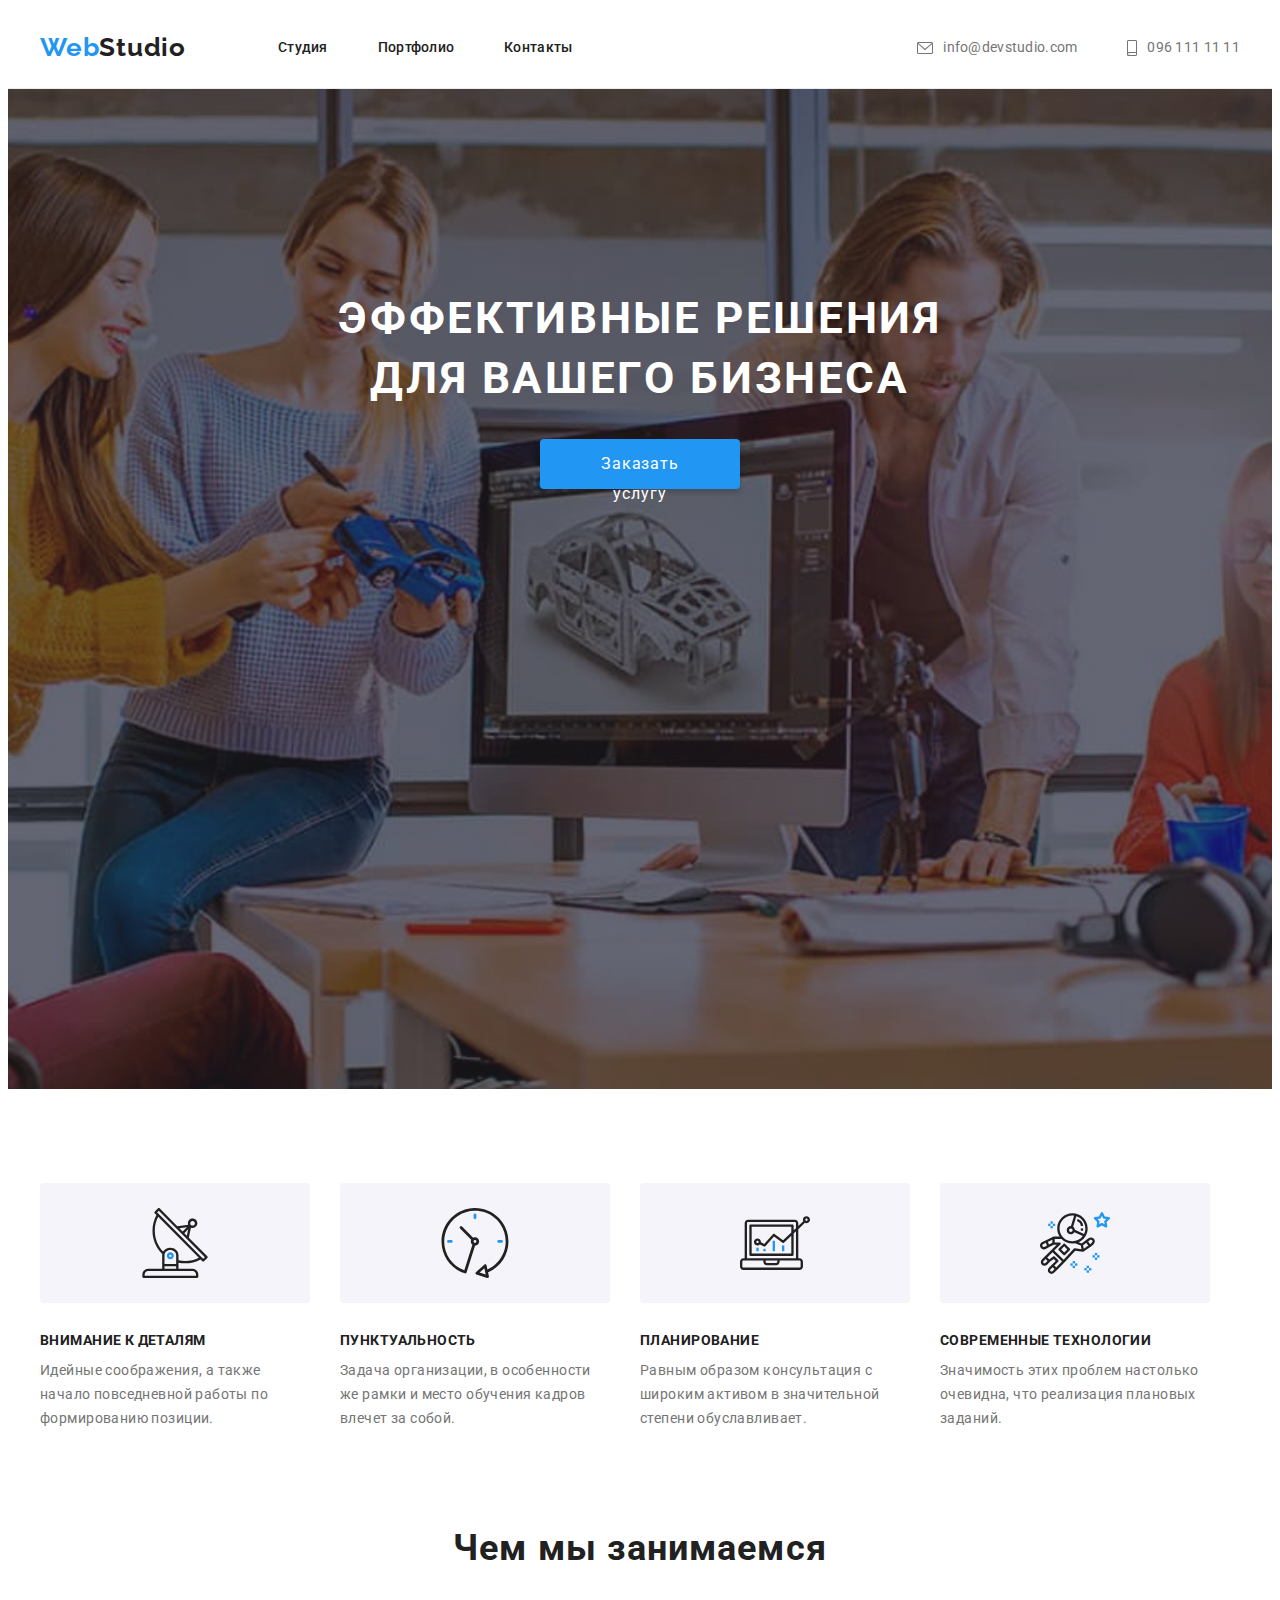
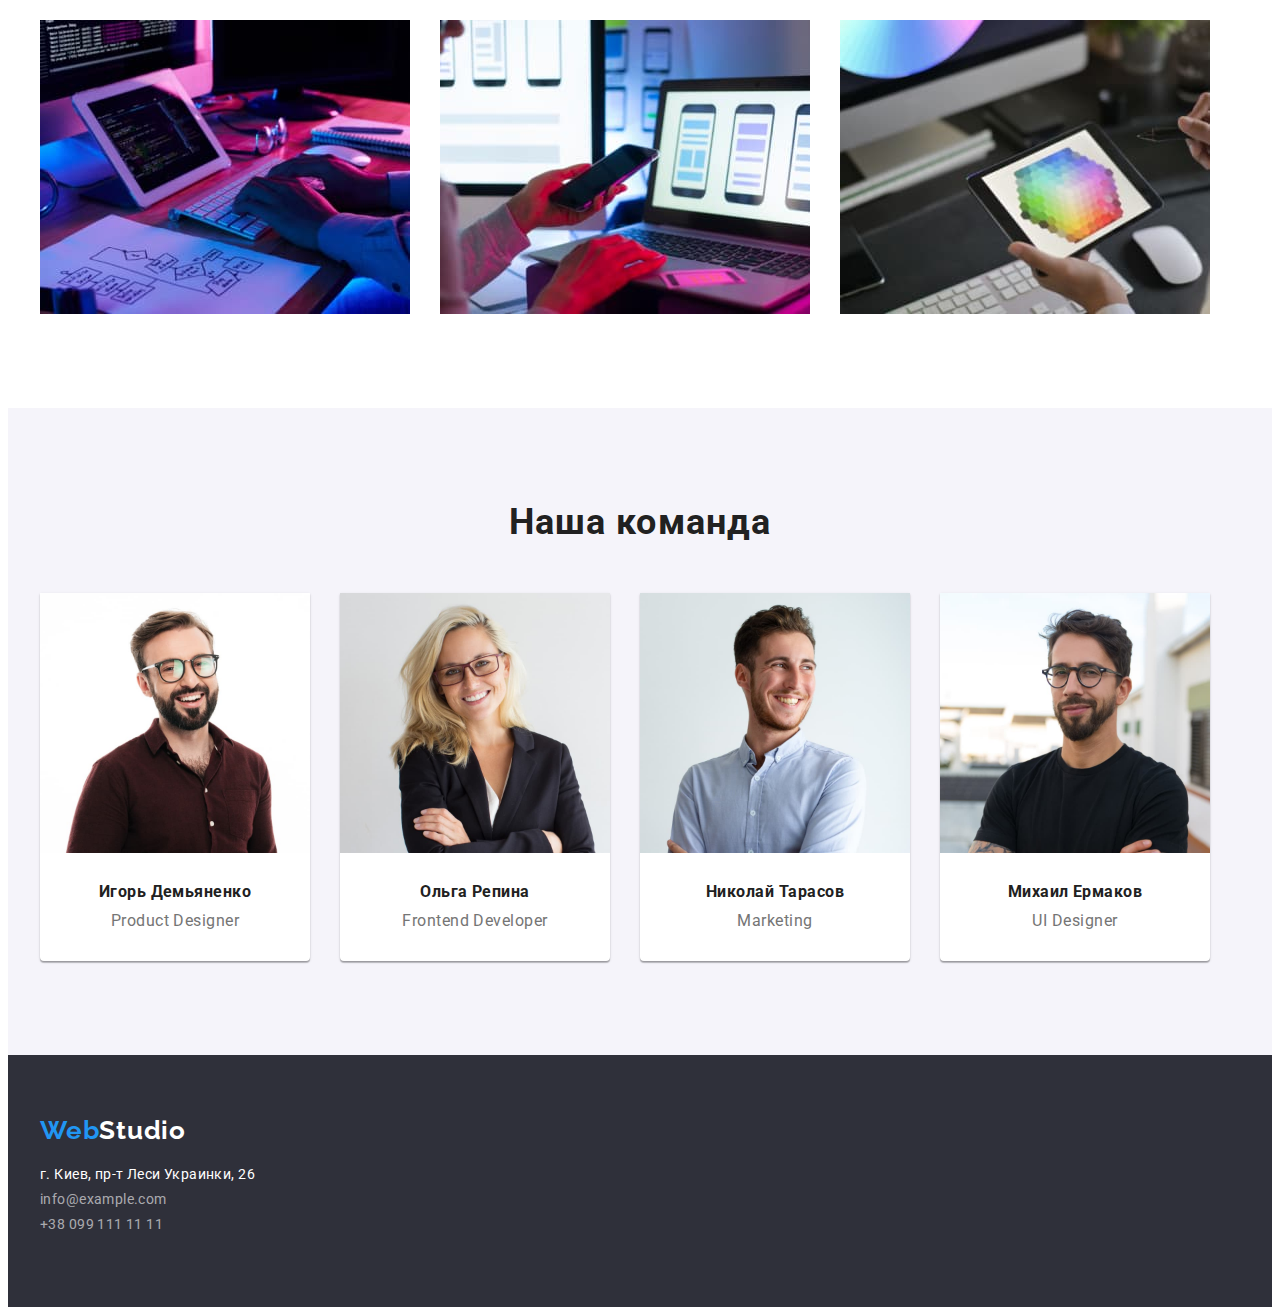
==== index.html @ 3e63e348 "add icon-svg" ====
<!DOCTYPE html>
<html lang="ru">
  <head>
    <meta charset="UTF-8" />
    <meta http-equiv="X-UA-Compatible" content="IE=edge" />
    <meta name="viewport" content="width=device-width, initial-scale=1.0" />
    <title>Goit.ua</title>
    <link rel="preconnect" href="https://fonts.googleapis.com" />
    <link rel="preconnect" href="https://fonts.gstatic.com" crossorigin />
    <link
      href="https://fonts.googleapis.com/css2?family=Raleway:wght@700&family=Roboto:wght@400;500;700;900&display=swap"
      rel="stylesheet"
    />
    <link
      rel="stylesheet"
      href="https://cdnjs.cloudflare.com/ajax/libs/modern-normalize/1.1.0/modern-normalize.min.css"
      integrity="sha512-wpPYUAdjBVSE4KJnH1VR1HeZfpl1ub8YT/NKx4PuQ5NmX2tKuGu6U/JRp5y+Y8XG2tV+wKQpNHVUX03MfMFn9Q=="
      crossorigin="anonymous"
      referrerpolicy="no-referrer"
    />
    <link rel="stylesheet" href="./css/style.css" />
  </head>
  <body>
    <!--Шапка-->
    <header class="header">
      <div class="container main-nav">
        <a class="header-logo link" href="/">Web<span class="header-logo-sudio">Studio</span> </a>
        <nav class="header-nav">
          <ul class="header-list list">
            <li class="header-item">
              <a class="header-link link" href="./portfolio.html">Студия</a>
            </li>
            <li class="header-item">
              <a class="header-link link" href="./portfolio.html">Портфолио</a>
            </li>
            <li class="header-item">
              <a class="header-link link" href="">Контакты</a>
            </li>
          </ul>
        </nav>
        <ul class="header-list-address list">
          <li class="header-item">
            <a class="header-address icon-mail link" href="mailto:info@devstudio.com"
              >info@devstudio.com</a
            >
          </li>
          <li class="header-item">
            <a class="header-address icon-tel link" href="tel:0961111111"> 096 111 11 11</a>
          </li>
        </ul>
      </div>
    </header>
    <!--Основаня информация-->
    <main>
      <section class="hero">
        <div class="container">
          <h1 class="hero-title">Эффективные решения для вашего бизнеса</h1>
          <button class="hero-btn" type="button">Заказать услугу</button>
        </div>
      </section>
      <!--Правила работы-->
      <section class="about">
        <div class="container">
          <h2 class="about-title visually-hidden">Правила работы</h2>
          <ul class="list about-item">
            <li class="about-list icon-antenna">
              <h3 class="about-title">Внимание к деталям</h3>
              <p class="about-text">
                Идейные соображения, а также начало повседневной работы по формированию позиции.
              </p>
            </li>
            <li class="about-list icon-clock">
              <h3 class="about-title">Пунктуальность</h3>
              <p class="about-text">
                Задача организации, в особенности же рамки и место обучения кадров влечет за собой.
              </p>
            </li>
            <li class="about-list icon-diagram">
              <h3 class="about-title">Планирование</h3>
              <p class="about-text">
                Равным образом консультация с широким активом в значительной степени обуславливает.
              </p>
            </li>
            <li class="about-list icon-astronaut">
              <h3 class="about-title">Современные технологии</h3>
              <p class="about-text">
                Значимость этих проблем настолько очевидна, что реализация плановых заданий.
              </p>
            </li>
          </ul>
        </div>
      </section>
      <!--Чем мы занимаемся-->
      <section class="work">
        <div class="container">
          <h2 class="work work-title">Чем мы занимаемся</h2>
          <ul class="list work-list">
            <li class="work-item">
              <img src="./img/img.6.jpg" alt="Работа-с-компьютерами" width="370" />
            </li>
            <li class="work-item">
              <img src="./img/img.4.jpg" alt="Работа-с-мобильными" width="370" />
            </li>
            <li class="work-item">
              <img src="./img/img.5.jpg" alt="Работа-с-планшетами" width="370" />
            </li>
          </ul>
        </div>
      </section>
      <!--Наша команда-->
      <section class="team">
        <div class="container">
          <h2 class="work-title">Наша команда</h2>
          <ul class="list team-list">
            <li class="team-item">
              <!-- <div class="team-item-div"> -->
              <img class="img" src="./img/img.2.jpg" alt="Первый-сотрудник" width="270" />
              <h3 class="about-team">Игорь Демьяненко</h3>
              <p class="about-text-team">Product Designer</p>
              <!-- </div> -->
            </li>
            <li class="team-item">
              <!-- <div class="team-item-div"> -->
              <img class="img" src="./img/img.3.jpg" alt="Второй-сотрудник" width="270" />
              <h3 class="about-team">Ольга Репина</h3>
              <p class="about-text-team">Frontend Developer</p>
              <!-- </div> -->
            </li>
            <li class="team-item">
              <!-- <div class="team-item-div"> -->
              <img class="img" src="./img/img.1.jpg" alt="Третий-сотрудник" width="270" />

              <h3 class="about-team">Николай Тарасов</h3>
              <p class="about-text-team">Marketing</p>
              <!-- </div> -->
            </li>
            <li class="team-item">
              <!-- <div class="team-item-div"> -->
              <img class="img" src="./img/img..jpg" alt="Четвёрдый-сотрудник" width="270" />

              <h3 class="about-team">Михаил Ермаков</h3>
              <p class="about-text-team">UI Designer</p>
              <!-- </div> -->
            </li>
          </ul>
        </div>
      </section>
    </main>
    <!--Футер-->
    <footer class="footer">
      <div class="container">
        <a class="footer-logo link" href="">Web<span class="footer-logo-sudio">Studio</span></a>
        <address class="address">
          <ul class="list addres-list">
            <li class="address-item">
              <a
                class="link address-footer"
                href="https://www.google.com.ua/maps/place/%D0%B1%D1%83%D0%BB.+%D0%9B%D0%B5%D1%81%D0%B8+%D0%A3%D0%BA%D1%80%D0%B0%D0%B8%D0%BD%D0%BA%D0%B8,+26,+%D0%9A%D0%B8%D0%B5%D0%B2,+02000/@50.4265807,30.5361971,17z/data=!3m1!4b1!4m5!3m4!1s0x40d4cf0e033ecbe9:0x57a4dffefec77da0!8m2!3d50.4265807!4d30.5383859?hl=ru"
                title="Гугл карты"
                >г. Киев, пр-т Леси Украинки, 26</a
              >
            </li>
            <li class="address-item">
              <a class="link footer-address" href="mailto:info@example.com">info@example.com</a>
            </li>
            <li class="address-item">
              <a class="link footer-address" href="tel:+380991111111">+38 099 111 11 11</a>
            </li>
          </ul>
        </address>
      </div>
    </footer>
  </body>
</html>
---- css/style.css ----
:root {
  --accent-color: #2196f3;
  --heading-color: #212121;
  --main-color: #757575;
  --secondary-color: #ffffff;
}

P,
h1,
h2,
h3,
h4,
h5 {
  margin: 0;
}

ul {
  margin: 0;
  padding: 0;
}

img {
  display: block;
}

.container {
  width: 1200px;
  padding-left: 15px;
  padding-right: 15px;
  margin: 0 auto;
  /* outline: 2px solid red; */
}

body {
  font-family: 'Roboto', sans-serif;
  font-size: 14px;
  letter-spacing: 0.03em;
  background-color: var(--secondary-color);
}

.list {
  list-style: none;
}

.link {
  text-decoration: none;
}

/* Header */

.header {
  border-bottom: 1px solid #ececec;
}

.main-nav {
  display: flex;
  align-items: center;
}

.header-list {
  display: flex;
}

.header-item:not(:last-child) {
  margin-right: 50px;
}

.header-logo {
  font-family: 'Raleway', sans-serif;
  font-style: normal;
  font-weight: bold;
  font-size: 26px;
  line-height: 1.19;
  letter-spacing: 0.03em;
  color: var(--accent-color);
  margin-right: 93px;
  padding-top: 24px;
  padding-bottom: 25px;
  width: 145px;
}

.header-item {
  font-size: 14px;
  line-height: 1.14;
  letter-spacing: 0.02em;
  color: var(--heading-color);
}

.header-logo-sudio {
  color: var(--heading-color);
}

.header-link {
  display: block;
  padding-top: 32px;
  padding-bottom: 32px;
  font-weight: 500;
  color: var(--heading-color);
}

.header-link:hover,
.header-link:focus {
  color: var(--accent-color);
}

.header-list-address {
  display: flex;
  margin-left: auto;
}

.header-address .header-item + .header-item {
  margin-right: 50px;
}

.header-address {
  display: inline-flex;
  color: var(--main-color);
  padding-top: 32px;
  padding-bottom: 32px;
  align-items: center;
}

.header-address::before {
  content: '';
  background-repeat: no-repeat;
  background-position: center;
  margin-right: 10px;
}

.icon-mail::before {
  background-image: url(../img/envelope.svg);
  height: 12px;
  width: 16px;
}

.icon-tel::before {
  background-image: url(../img/smartphone.svg);
  width: 10px;
  height: 16px;
}

.header-address:hover,
.header-address:focus {
  color: var(--accent-color);
}

/* Hero */

.hero {
  background-color: rgba(47, 48, 58, 0.4);
  padding-top: 200px;
  padding-bottom: 200px;
  text-align: center;
  background-image: linear-gradient(rgba(47, 48, 58, 0.4), rgba(47, 48, 58, 0.4)),
    url(../img/img.hero.jpg);
  background-repeat: no-repeat;
  background-position: center;
  background-size: cover;
  max-width: 1600px;
  margin-left: auto;
  margin-right: auto;
  height: 600px;
}

.hero-title {
  font-size: 44px;
  line-height: 1.36;
  max-width: 696px;
  text-align: center;
  letter-spacing: 0.06em;
  text-transform: uppercase;
  color: var(--secondary-color);
  margin: 30px auto;
  height: 120px;
}
.hero-title {
  margin-top: 0;
}

.hero-btn {
  font-size: 16px;
  line-height: 1.87;
  display: inline-block;
  letter-spacing: 0.06em;
  font-family: inherit;
  color: var(--secondary-color);
  background-color: var(--accent-color);
  cursor: pointer;
  border-radius: 4px;
  box-shadow: 0px 4px 4px rgba(0, 0, 0, 0.15);
  min-width: 130px;
  padding: 10px 32px;
  border: transparent;
  width: 200px;
  height: 50px;
}

/* About */

.about {
  padding-top: 94px;
}

.visually-hidden {
  position: absolute;
  white-space: nowrap;
  width: 1px;
  height: 1px;
  overflow: hidden;
  border: 0;
  padding: 0;
  clip: rect(0 0 0 0);
  clip-path: inset(50%);
  margin: -1px;
}
.about-title {
  font-size: 14px;
  line-height: 1.14;
  letter-spacing: 0.03em;
  text-transform: uppercase;
  color: var(--heading-color);
  margin-bottom: 10px;
}

.about-item {
  display: flex;
}

.about-item .about-list:not(:last-child) {
  margin-right: 30px;
}

.about-list::before {
  content: '';
  display: block;
  margin-bottom: 30px;
  background-position: center;
  background-repeat: no-repeat;
  border-radius: 4px;
  height: 120px;
  background-color: #f5f4fa;
}

.icon-antenna::before {
  background-image: url(../img/antenna.svg);
}

.icon-clock::before {
  background-image: url(../img/clock.svg);
}

.icon-diagram::before {
  background-image: url(../img/diagram.svg);
}

.icon-astronaut::before {
  background-image: url(../img/astronaut.svg);
}

.about-text {
  font-size: 14px;
  line-height: 1.71;
  letter-spacing: 0.03em;
  color: var(--main-color);
  height: 75px;
  width: 270px;
}

.about-text-team {
  font-size: 16px;
  line-height: 1.18;
  text-align: center;
  letter-spacing: 0.03em;
  color: var(--main-color);
  margin-bottom: 30px;
  height: 19px;
}

/* Work */

.work {
  padding-top: 94px;
  padding-bottom: 94px;
  text-align: center;
}

.work-list {
  display: inline-block;
  display: flex;
}

.work-item:not(:last-child) {
  margin-right: 30px;
}

.work-title {
  font-family: inherit;
  font-size: 36px;
  line-height: 1.16;
  text-align: center;
  letter-spacing: 0.03em;
  color: var(--heading-color);
  padding: 0;
  margin-bottom: 50px;
}

/* Team */
.team {
  background-color: #f5f4fa;
  padding-top: 94px;
  padding-bottom: 94px;
}

.team-list {
  display: flex;
}

.team-item {
  background-color: var(--secondary-color);
  height: 368px;
  border-radius: 0 0 4px 4px;
  box-shadow: 0px 1px 3px rgba(0, 0, 0, 0.12), 0px 1px 1px rgba(0, 0, 0, 0.14),
    0px 2px 1px rgba(0, 0, 0, 0.2);
}

.team-item:not(:last-child) {
  margin-right: 30px;
}

.about-team {
  font-family: inherit;
  font-size: 16px;
  line-height: 1.18;
  text-align: center;
  letter-spacing: 0.03em;
  color: var(--heading-color);
  margin-top: 30px;
  margin-bottom: 10px;
  height: 19px;
  width: 270px;
}

/* Footer */
.footer {
  background-color: #2f303a;
  padding-top: 60px;
  padding-bottom: 60px;
  display: block;
}
.address {
  font-style: normal;
  width: 231px;
  height: 81px;
}

.address-item:not(:last-child) {
  margin-bottom: 9px;
}

.footer-logo {
  font-family: 'Raleway', sans-serif;
  font-style: normal;
  font-weight: bold;
  font-size: 26px;
  line-height: 1.19;
  letter-spacing: 0.03em;
  color: var(--accent-color);
  margin-bottom: 20px;
  display: flex;
  width: 145px;
  height: 31px;
}

.footer-logo-sudio {
  color: var(--secondary-color);
}

.address-footer {
  color: var(--secondary-color);
  /* margin-bottom: 15px; */
}

.address-footer:hover,
.address-footer:focus {
  color: var(--accent-color);
}

.footer-address {
  color: #ffffff99;
  margin-bottom: 9px;
}

.footer-address:hover,
.footer-address:focus {
  color: var(--accent-color);
}

/* Portfolio Main */

.only-button {
  padding-top: 94px;
  padding-bottom: 50px;
  display: flex;
  align-items: center;
  justify-content: center;
}

.main-list {
  display: flex;
  text-align: center;
}

.main-button {
  font-family: inherit;
  background: #f5f4fa;
  cursor: pointer;
  border-radius: 4px;
  padding: 6px 22px;
  border: transparent;
  font-weight: 500;
}

.btn-first {
  width: 73px;
  height: 38px;
}

.btn-second {
  width: 128px;
  height: 38px;
}

.btn-third {
  width: 145px;
  height: 38px;
}

.btn-fourth {
  width: 103px;
  height: 38px;
}

.btn-fifth {
  width: 130px;
  height: 38px;
}

.main-button:hover,
.main-button:focus {
  color: var(--secondary-color);
  background-color: var(--accent-color);
}

.main-item:not(:last-child) {
  margin-right: 8px;
}

/* Examples */

.examples {
  /* padding-top: 34px; */
  padding-bottom: 94px;
  display: inline-flex;
}

.examples-list {
  display: flex;
  flex-wrap: wrap;
}

.picture {
  display: flex;
}

.picture {
  width: 370px;
  /* height: 294px; */
}

.examples-item {
  margin-right: 30px;
  margin-bottom: 30px;
  background-color: var(--secondary-color);
  width: 370px;
  height: 404px;
}

.examples-item-div {
  width: 370px;
  border: 2px solid #eeeeee;
  padding-right: 24px;
  padding-bottom: 20px;
  padding-left: 24px;
  padding-top: 20px;
}

.examples-item:nth-child(3n) {
  margin-right: 0;
}

.examples-item:nth-last-child(-n + 3) {
  margin-bottom: 0;
}

.about-text-list {
  font-size: 14px;
  line-height: 1.6;
  letter-spacing: 0.03em;
  color: var(--main-color);
  height: 30px;
  width: 322px;
}

.about-title-list {
  line-height: 1.71;
  height: 36px;
  width: 322px;
}
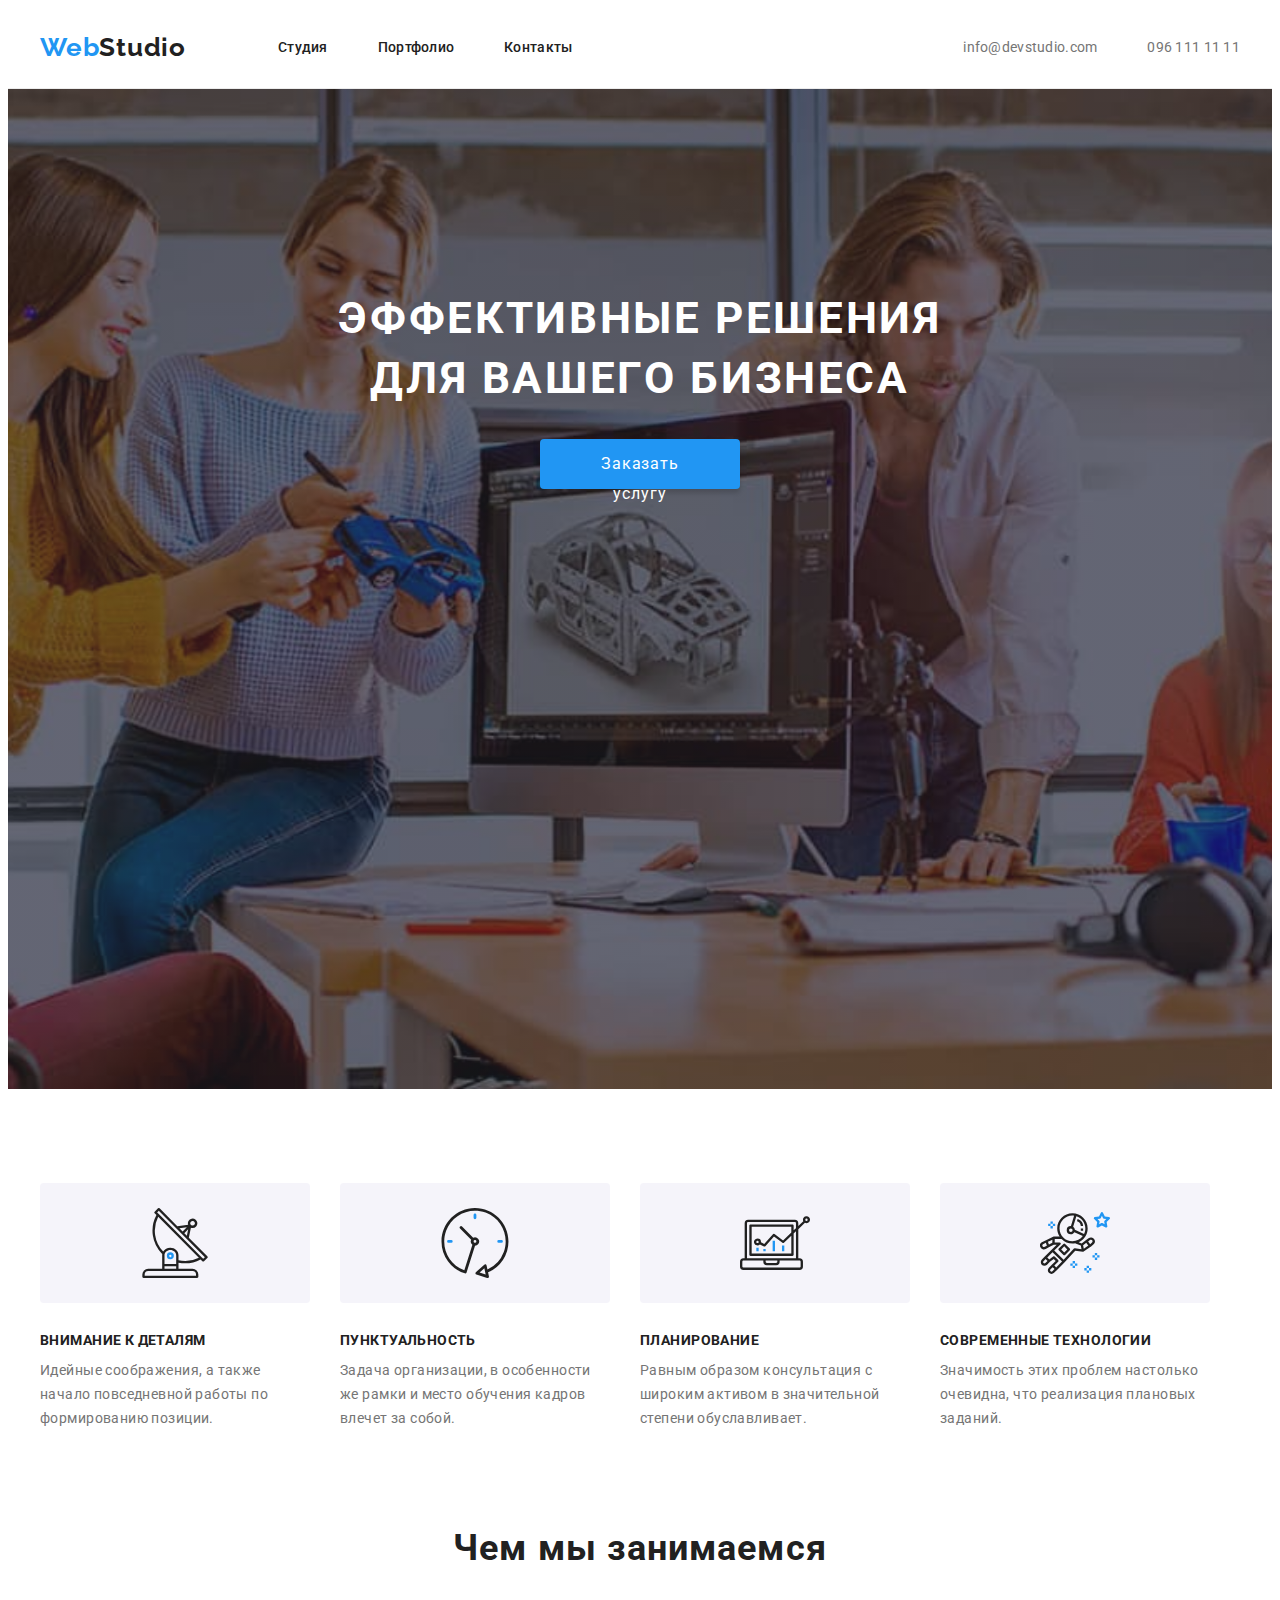
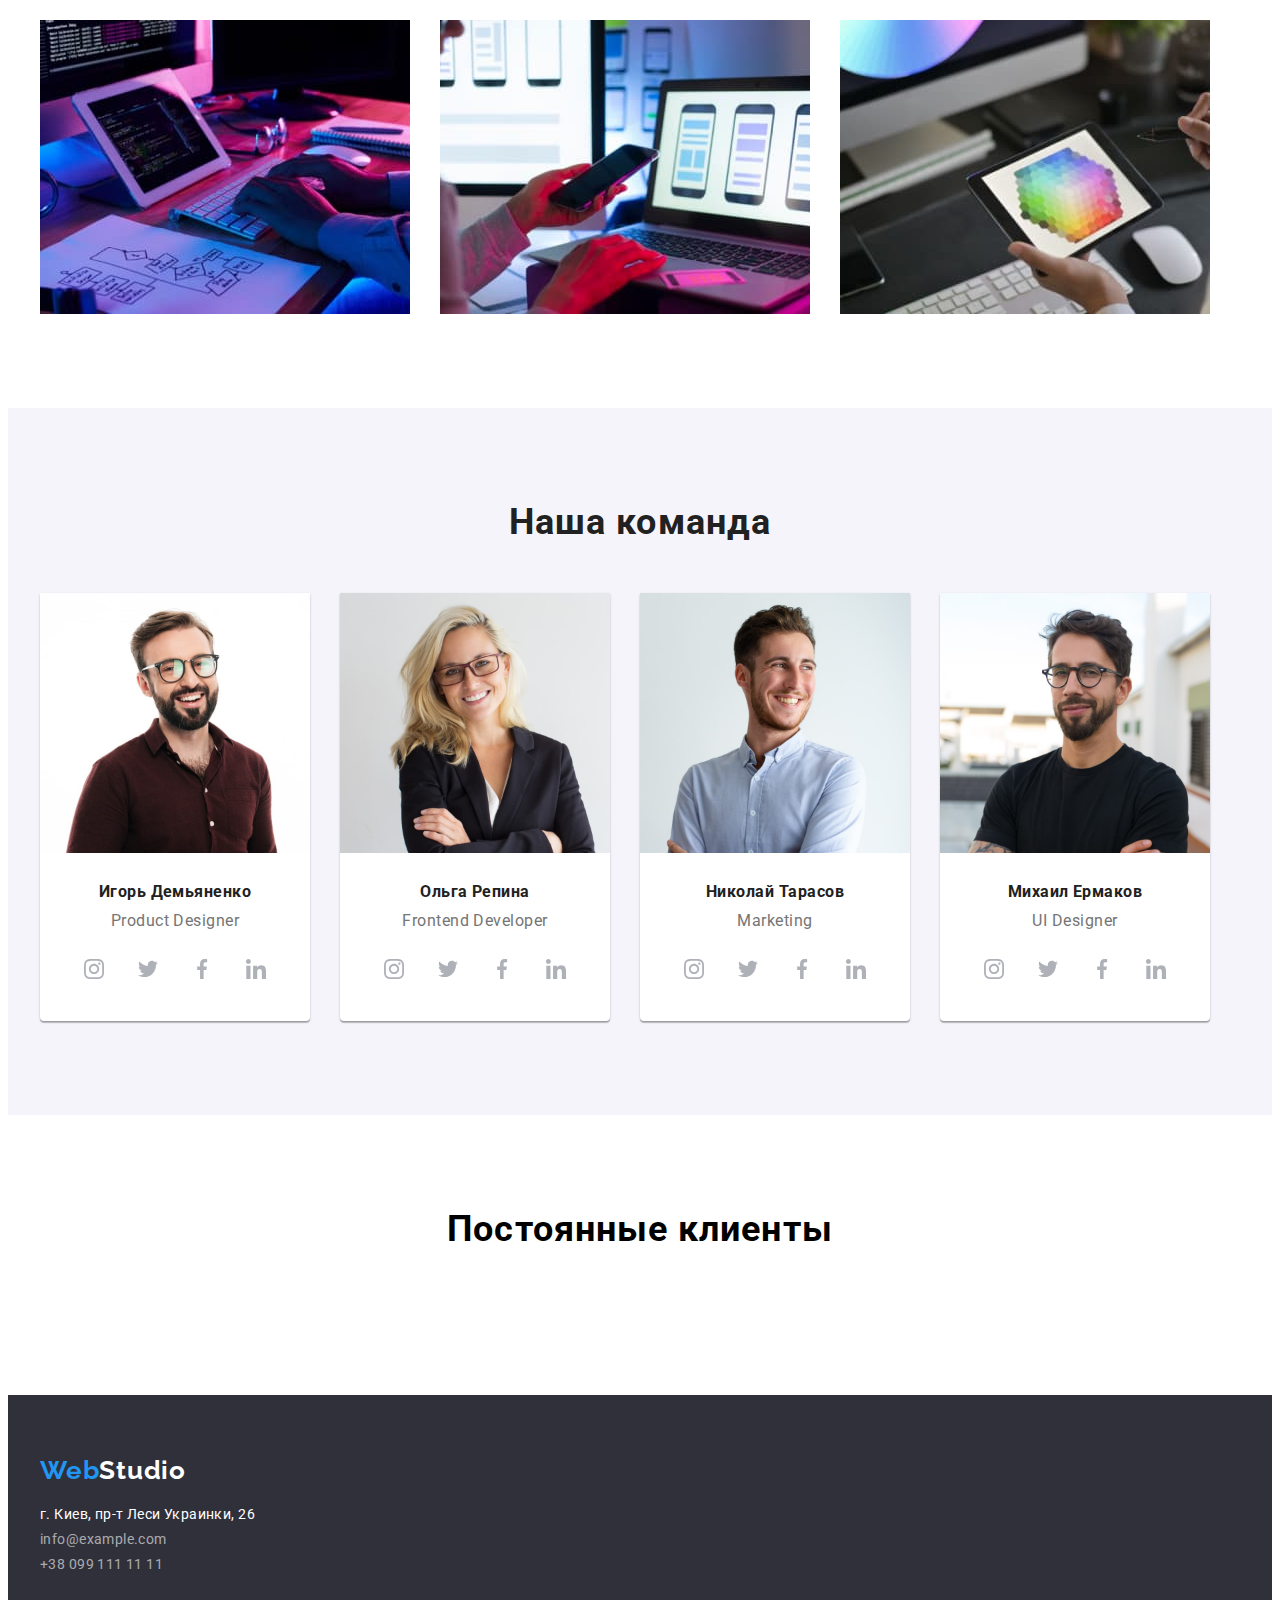
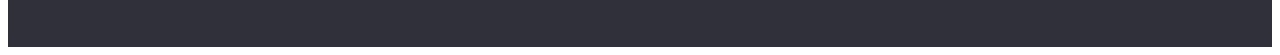
==== commit 62e791a1: "add team-section" ====
--- a/index.html
+++ b/index.html
@@ -40,12 +40,10 @@
         </nav>
         <ul class="header-list-address list">
           <li class="header-item">
-            <a class="header-address icon-mail link" href="mailto:info@devstudio.com"
-              >info@devstudio.com</a
-            >
+            <a class="header-address link" href="mailto:info@devstudio.com"> info@devstudio.com</a>
           </li>
           <li class="header-item">
-            <a class="header-address icon-tel link" href="tel:0961111111"> 096 111 11 11</a>
+            <a class="header-address link" href="tel:0961111111"> 096 111 11 11</a>
           </li>
         </ul>
       </div>
@@ -113,35 +111,167 @@
           <h2 class="work-title">Наша команда</h2>
           <ul class="list team-list">
             <li class="team-item">
-              <!-- <div class="team-item-div"> -->
               <img class="img" src="./img/img.2.jpg" alt="Первый-сотрудник" width="270" />
               <h3 class="about-team">Игорь Демьяненко</h3>
               <p class="about-text-team">Product Designer</p>
-              <!-- </div> -->
+              <div class="masters-social-div">
+                <ul class="list masters-social-item">
+                  <li class="masters-social-list">
+                    <a href="" class="masters-social-link">
+                      <svg class="masters-social-icon" whidth="20" height="20">
+                        <use href="./img/icons.svg#icon-instagram"></use>
+                      </svg>
+                    </a>
+                  </li>
+                  <li class="masters-social-list">
+                    <a href="" class="masters-social-link">
+                      <svg class="masters-social-icon" whidth="20" height="20">
+                        <use href="./img/icons.svg#icon-twitter"></use>
+                      </svg>
+                    </a>
+                  </li>
+                  <li class="masters-social-list">
+                    <a href="" class="masters-social-link">
+                      <svg class="masters-social-icon" whidth="20" height="20">
+                        <use href="./img/icons.svg#icon-facebook"></use>
+                      </svg>
+                    </a>
+                  </li>
+                  <li class="masters-social-list">
+                    <a href="" class="masters-social-link">
+                      <svg class="masters-social-icon" whidth="20" height="20">
+                        <use href="./img/icons.svg#icon-linkedin"></use>
+                      </svg>
+                    </a>
+                  </li>
+                </ul>
+              </div>
             </li>
             <li class="team-item">
-              <!-- <div class="team-item-div"> -->
               <img class="img" src="./img/img.3.jpg" alt="Второй-сотрудник" width="270" />
               <h3 class="about-team">Ольга Репина</h3>
               <p class="about-text-team">Frontend Developer</p>
-              <!-- </div> -->
+              <div class="masters-social-div">
+                <ul class="list masters-social-item">
+                  <li class="masters-social-list">
+                    <a href="" class="masters-social-link">
+                      <svg class="masters-social-icon" whidth="20" height="20">
+                        <use href="./img/icons.svg#icon-instagram"></use>
+                      </svg>
+                    </a>
+                  </li>
+                  <li class="masters-social-list">
+                    <a href="" class="masters-social-link">
+                      <svg class="masters-social-icon" whidth="20" height="20">
+                        <use href="./img/icons.svg#icon-twitter"></use>
+                      </svg>
+                    </a>
+                  </li>
+                  <li class="masters-social-list">
+                    <a href="" class="masters-social-link">
+                      <svg class="masters-social-icon" whidth="20" height="20">
+                        <use href="./img/icons.svg#icon-facebook"></use>
+                      </svg>
+                    </a>
+                  </li>
+                  <li class="masters-social-list">
+                    <a href="" class="masters-social-link">
+                      <svg class="masters-social-icon" whidth="20" height="20">
+                        <use href="./img/icons.svg#icon-linkedin"></use>
+                      </svg>
+                    </a>
+                  </li>
+                </ul>
+              </div>
             </li>
             <li class="team-item">
-              <!-- <div class="team-item-div"> -->
               <img class="img" src="./img/img.1.jpg" alt="Третий-сотрудник" width="270" />
-
               <h3 class="about-team">Николай Тарасов</h3>
               <p class="about-text-team">Marketing</p>
-              <!-- </div> -->
+              <div class="masters-social-div">
+                <ul class="list masters-social-item">
+                  <li class="masters-social-list">
+                    <a href="" class="masters-social-link">
+                      <svg class="masters-social-icon" whidth="20" height="20">
+                        <use href="./img/icons.svg#icon-instagram"></use>
+                      </svg>
+                    </a>
+                  </li>
+                  <li class="masters-social-list">
+                    <a href="" class="masters-social-link">
+                      <svg class="masters-social-icon" whidth="20" height="20">
+                        <use href="./img/icons.svg#icon-twitter"></use>
+                      </svg>
+                    </a>
+                  </li>
+                  <li class="masters-social-list">
+                    <a href="" class="masters-social-link">
+                      <svg class="masters-social-icon" whidth="20" height="20">
+                        <use href="./img/icons.svg#icon-facebook"></use>
+                      </svg>
+                    </a>
+                  </li>
+                  <li class="masters-social-list">
+                    <a href="" class="masters-social-link">
+                      <svg class="masters-social-icon" whidth="20" height="20">
+                        <use href="./img/icons.svg#icon-linkedin"></use>
+                      </svg>
+                    </a>
+                  </li>
+                </ul>
+              </div>
             </li>
             <li class="team-item">
-              <!-- <div class="team-item-div"> -->
               <img class="img" src="./img/img..jpg" alt="Четвёрдый-сотрудник" width="270" />
-
               <h3 class="about-team">Михаил Ермаков</h3>
               <p class="about-text-team">UI Designer</p>
-              <!-- </div> -->
-            </li>
+              <div class="masters-social-div">
+                <ul class="list masters-social-item">
+                  <li class="masters-social-list">
+                    <a href="" class="masters-social-link">
+                      <svg class="masters-social-icon" whidth="20" height="20">
+                        <use href="./img/icons.svg#icon-instagram"></use>
+                      </svg>
+                    </a>
+                  </li>
+                  <li class="masters-social-list">
+                    <a href="" class="masters-social-link">
+                      <svg class="masters-social-icon" whidth="20" height="20">
+                        <use href="./img/icons.svg#icon-twitter"></use>
+                      </svg>
+                    </a>
+                  </li>
+                  <li class="masters-social-list">
+                    <a href="" class="masters-social-link">
+                      <svg class="masters-social-icon" whidth="20" height="20">
+                        <use href="./img/icons.svg#icon-facebook"></use>
+                      </svg>
+                    </a>
+                  </li>
+                  <li class="masters-social-list">
+                    <a href="" class="masters-social-link">
+                      <svg class="masters-social-icon" whidth="20" height="20">
+                        <use href="./img/icons.svg#icon-linkedin"></use>
+                      </svg>
+                    </a>
+                  </li>
+                </ul>
+              </div>
+            </li>
+          </ul>
+        </div>
+      </section>
+      <!-- Постоянные клиенты -->
+      <section class="clients">
+        <div class="container">
+          <h2 class="clients-title">Постоянные клиенты</h2>
+          <ul class="clients-list list">
+            <li class="clients-item"></li>
+            <li class="clients-item"></li>
+            <li class="clients-item"></li>
+            <li class="clients-item"></li>
+            <li class="clients-item"></li>
+            <li class="clients-item"></li>
           </ul>
         </div>
       </section>
--- a/css/style.css
+++ b/css/style.css
@@ -118,25 +118,6 @@
   padding-top: 32px;
   padding-bottom: 32px;
   align-items: center;
-}
-
-.header-address::before {
-  content: '';
-  background-repeat: no-repeat;
-  background-position: center;
-  margin-right: 10px;
-}
-
-.icon-mail::before {
-  background-image: url(../img/envelope.svg);
-  height: 12px;
-  width: 16px;
-}
-
-.icon-tel::before {
-  background-image: url(../img/smartphone.svg);
-  width: 10px;
-  height: 16px;
 }
 
 .header-address:hover,
@@ -272,7 +253,7 @@
   text-align: center;
   letter-spacing: 0.03em;
   color: var(--main-color);
-  margin-bottom: 30px;
+  margin-bottom: 16px;
   height: 19px;
 }
 
@@ -317,7 +298,7 @@
 
 .team-item {
   background-color: var(--secondary-color);
-  height: 368px;
+  height: 428px;
   border-radius: 0 0 4px 4px;
   box-shadow: 0px 1px 3px rgba(0, 0, 0, 0.12), 0px 1px 1px rgba(0, 0, 0, 0.14),
     0px 2px 1px rgba(0, 0, 0, 0.2);
@@ -338,6 +319,69 @@
   margin-bottom: 10px;
   height: 19px;
   width: 270px;
+}
+
+.masters-social-item {
+  display: flex;
+  justify-content: center;
+}
+
+.masters-social-list + .masters-social-list {
+  margin-left: 10px;
+}
+
+.masters-social-icon {
+  fill: currentColor;
+}
+
+/* .masters-social-icon:hover,
+.masters-social-icon:focus {
+  fill: var(--secondary-color);
+} */
+
+.masters-social-div {
+  width: 206px;
+  height: 44px;
+  margin-right: auto;
+  margin-left: auto;
+  margin-bottom: 30px;
+}
+
+.masters-social-link {
+  width: 44px;
+  height: 44px;
+  background-color: var(--secondary-color);
+  display: flex;
+  border-radius: 50%;
+  align-items: center;
+  justify-content: center;
+  color: #afb1b8;
+}
+
+.masters-social-link:hover,
+.masters-social-link:focus {
+  background-color: var(--accent-color);
+  color: var(--secondary-color);
+}
+
+/* .masters-social-link:hover .masters-social-icon,
+.masters-social-link:focus .masters-social-icon {
+  fill: var(--secondary-color);
+} */
+
+/* Clients */
+
+.clients {
+  padding-bottom: 94px;
+  padding-top: 94px;
+}
+
+.clients-title {
+  font-size: 36px;
+  line-height: 1.16;
+  text-align: center;
+  letter-spacing: 0.03em;
+  margin-bottom: 50px;
 }
 
 /* Footer */
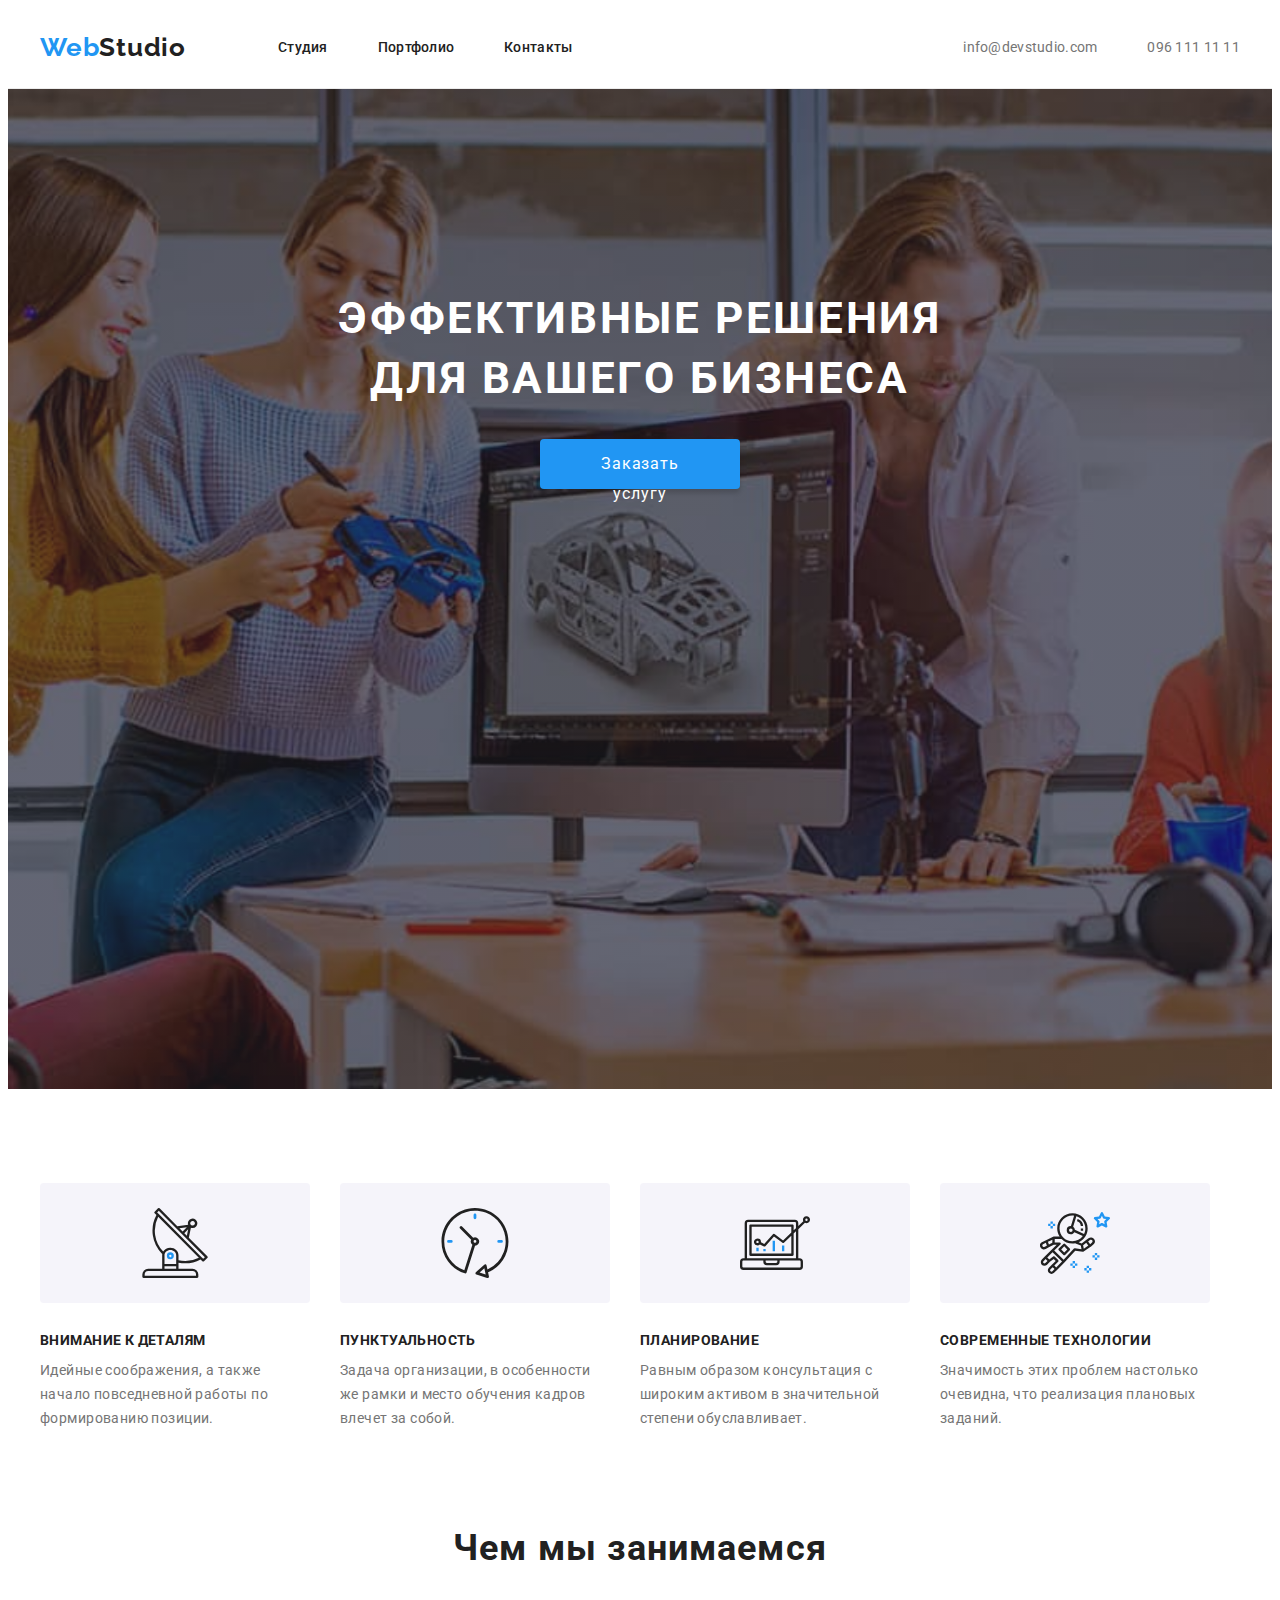
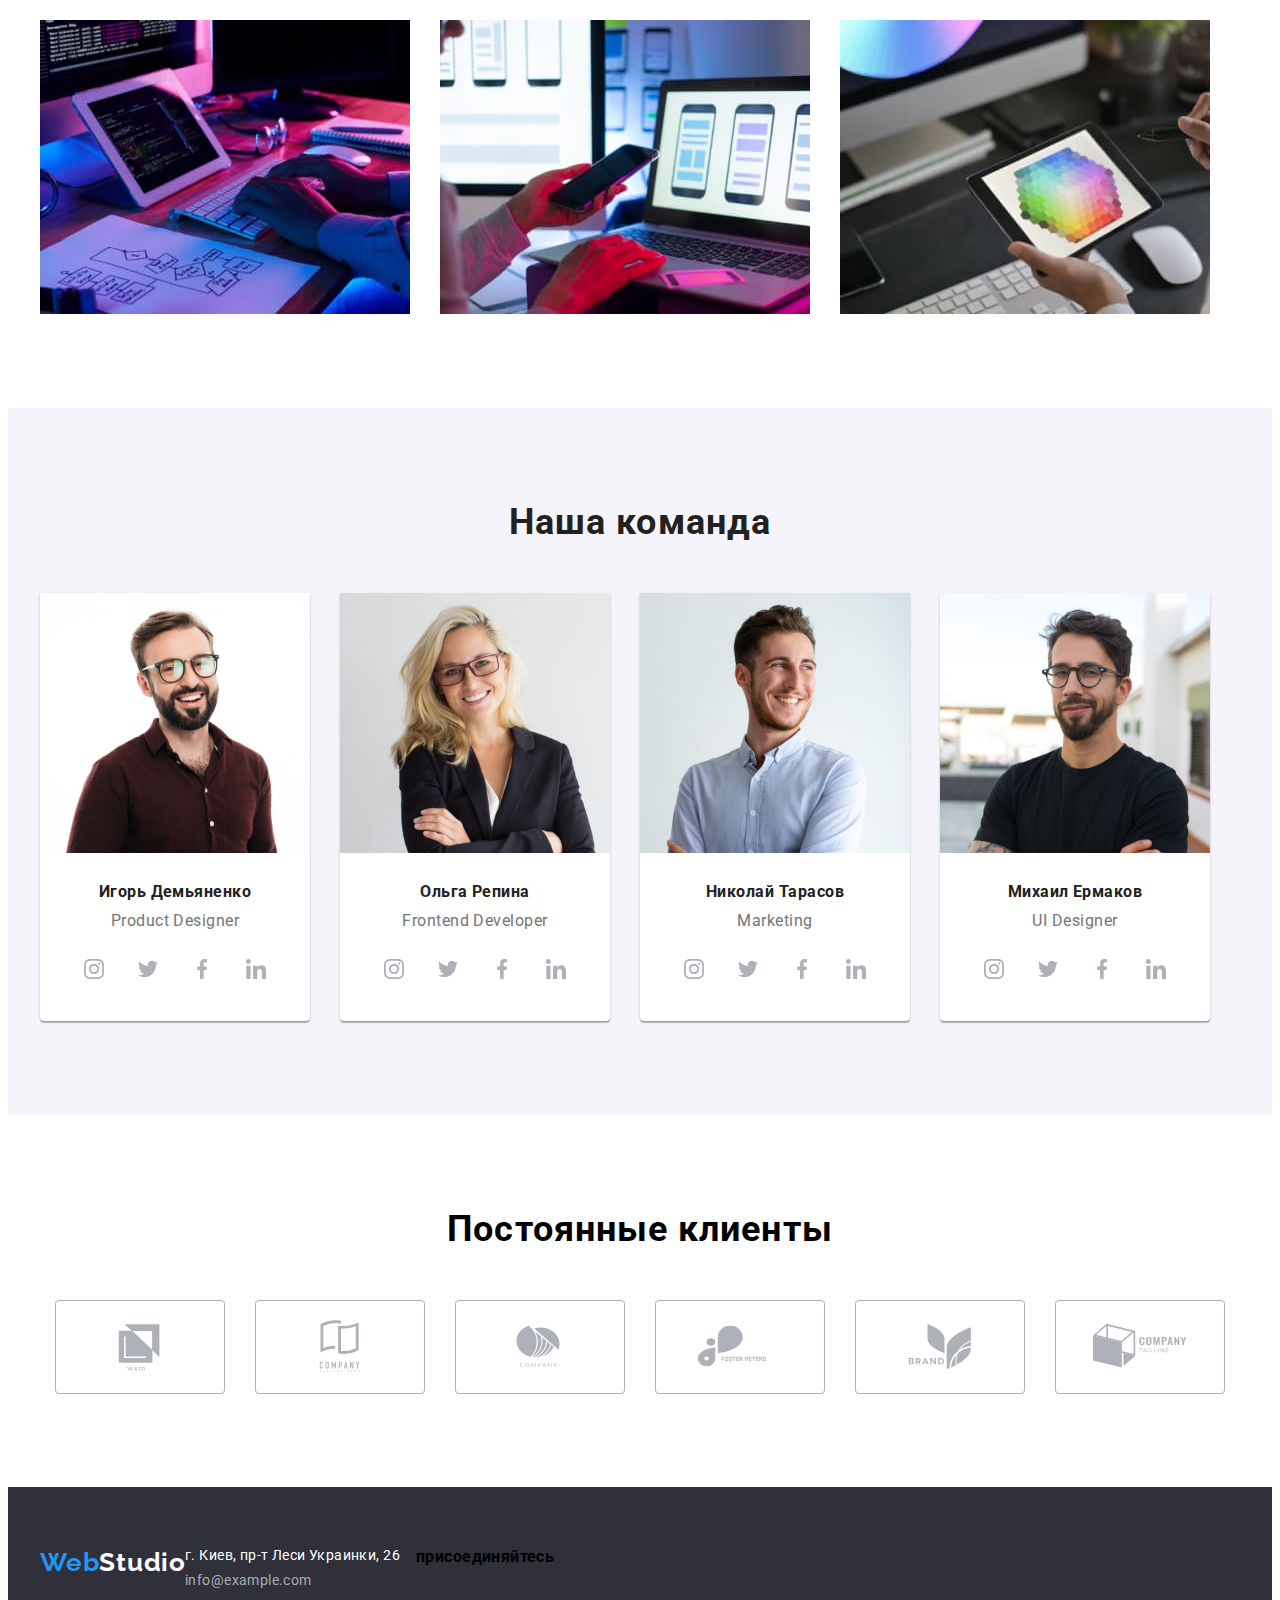
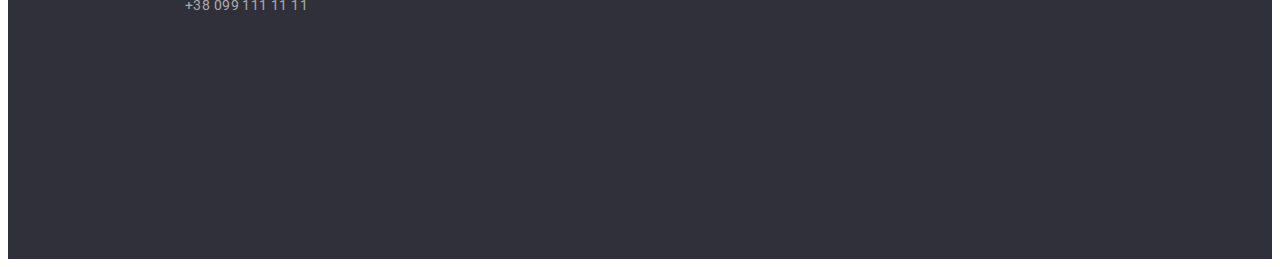
==== commit 56d0bff1: "add icon-svg" ====
--- a/index.html
+++ b/index.html
@@ -266,20 +266,57 @@
         <div class="container">
           <h2 class="clients-title">Постоянные клиенты</h2>
           <ul class="clients-list list">
-            <li class="clients-item"></li>
-            <li class="clients-item"></li>
-            <li class="clients-item"></li>
-            <li class="clients-item"></li>
-            <li class="clients-item"></li>
-            <li class="clients-item"></li>
+            <li class="clients-item">
+              <a href="" class="clients-link">
+                <svg class="clients-icon" width="106" height="60">
+                  <use href="./img/icons.svg#icon-yaco"></use>
+                </svg>
+              </a>
+            </li>
+            <li class="clients-item">
+              <a href="" class="clients-link">
+                <svg class="clients-icon" width="106" height="60">
+                  <use href="./img/icons.svg#icon-taglinehere"></use>
+                </svg>
+              </a>
+            </li>
+            <li class="clients-item">
+              <a href="" class="clients-link">
+                <svg class="clients-icon" width="106" height="60">
+                  <use href="./img/icons.svg#icon-company"></use>
+                </svg>
+              </a>
+            </li>
+            <li class="clients-item">
+              <a href="" class="clients-link">
+                <svg class="clients-icon" width="106" height="60">
+                  <use href="./img/icons.svg#icon-fosterpeters"></use>
+                </svg>
+              </a>
+            </li>
+            <li class="clients-item">
+              <a href="" class="clients-link">
+                <svg class="clients-icon" width="106" height="60">
+                  <use href="./img/icons.svg#icon-brand"></use>
+                </svg>
+              </a>
+            </li>
+            <li class="clients-item">
+              <a href="" class="clients-link">
+                <svg class="clients-icon" width="106" height="60">
+                  <use href="./img/icons.svg#icon-tagline"></use>
+                </svg>
+              </a>
+            </li>
           </ul>
         </div>
       </section>
     </main>
     <!--Футер-->
     <footer class="footer">
-      <div class="container">
+      <div class="container footer-nav">
         <a class="footer-logo link" href="">Web<span class="footer-logo-sudio">Studio</span></a>
+
         <address class="address">
           <ul class="list addres-list">
             <li class="address-item">
@@ -298,6 +335,9 @@
             </li>
           </ul>
         </address>
+        <div class="footer-div">
+          <h3>присоединяйтесь</h3>
+        </div>
       </div>
     </footer>
   </body>
--- a/css/style.css
+++ b/css/style.css
@@ -50,6 +50,9 @@
 
 .header {
   border-bottom: 1px solid #ececec;
+}
+
+.address {
 }
 
 .main-nav {
@@ -384,21 +387,76 @@
   margin-bottom: 50px;
 }
 
+.clients-list {
+  display: flex;
+  justify-content: center;
+}
+
+.clients-item {
+  display: flex;
+  justify-content: center;
+  align-items: center;
+  width: 170px;
+  height: 92px;
+}
+
+.clients-item + .clients-item {
+  margin-left: 30px;
+}
+
+.clients-link {
+  width: 170px;
+  height: 92px;
+  display: flex;
+  align-items: center;
+  text-align: center;
+  justify-content: center;
+  color: #afb1b8;
+  border-radius: 4px;
+  border: 1px solid #afb1b8;
+}
+
+.clients-icon {
+  fill: currentColor;
+}
+
+.clients-link:hover,
+.clients-link:focus {
+  color: var(--accent-color);
+  border-color: var(--accent-color);
+}
+
 /* Footer */
 .footer {
   background-color: #2f303a;
   padding-top: 60px;
   padding-bottom: 60px;
-  display: block;
-}
+  display: flex;
+  height: 252px;
+}
+
+.footer-nav {
+  display: flex;
+}
+
 .address {
   font-style: normal;
   width: 231px;
   height: 81px;
+  margin-right: 0;
+  display: inline-block;
 }
 
 .address-item:not(:last-child) {
   margin-bottom: 9px;
+}
+
+.address-item {
+  display: block;
+}
+
+.addres-item {
+  display: flex;
 }
 
 .footer-logo {
@@ -419,6 +477,11 @@
   color: var(--secondary-color);
 }
 
+.address-list {
+  display: flex;
+  margin-left: 0;
+}
+
 .address-footer {
   color: var(--secondary-color);
   /* margin-bottom: 15px; */
@@ -437,6 +500,13 @@
 .footer-address:hover,
 .footer-address:focus {
   color: var(--accent-color);
+}
+
+.footer-div {
+  display: block;
+  width: 206px;
+  height: 80px;
+  margin-right: 50px;
 }
 
 /* Portfolio Main */
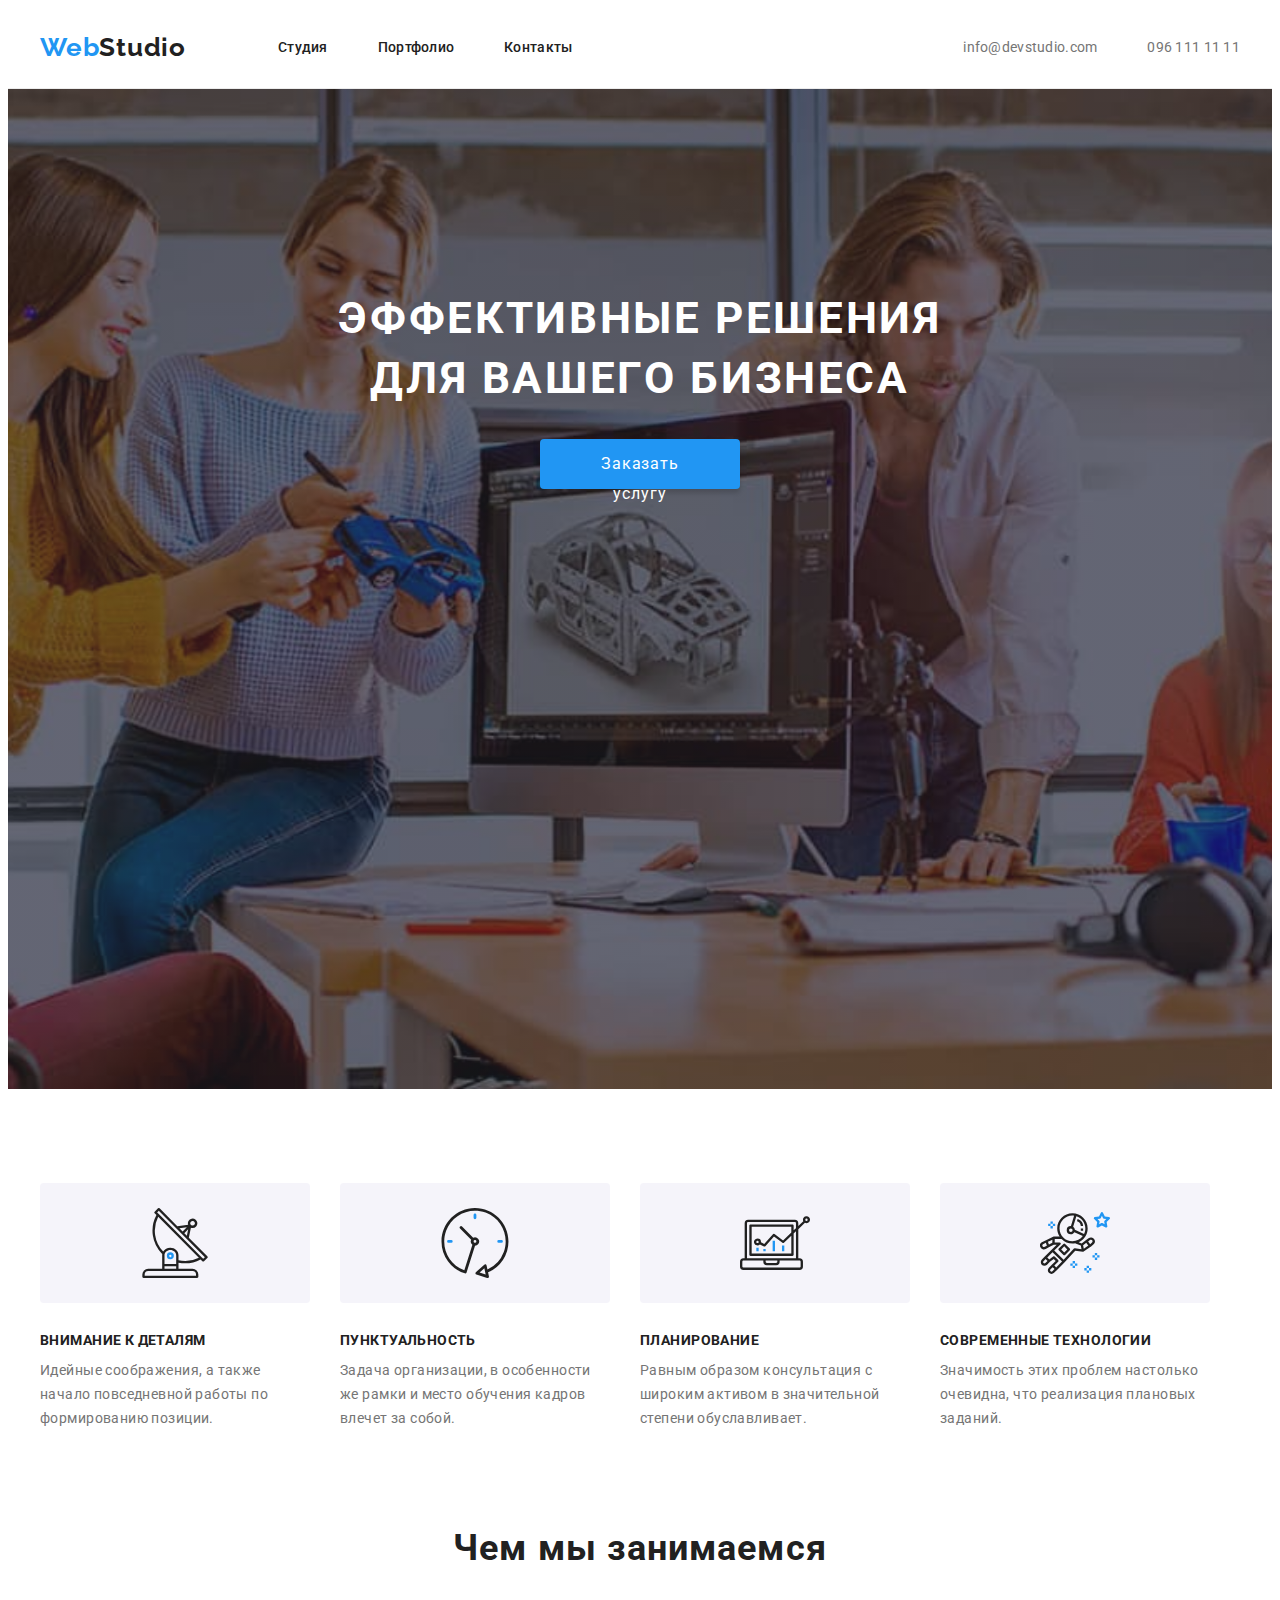
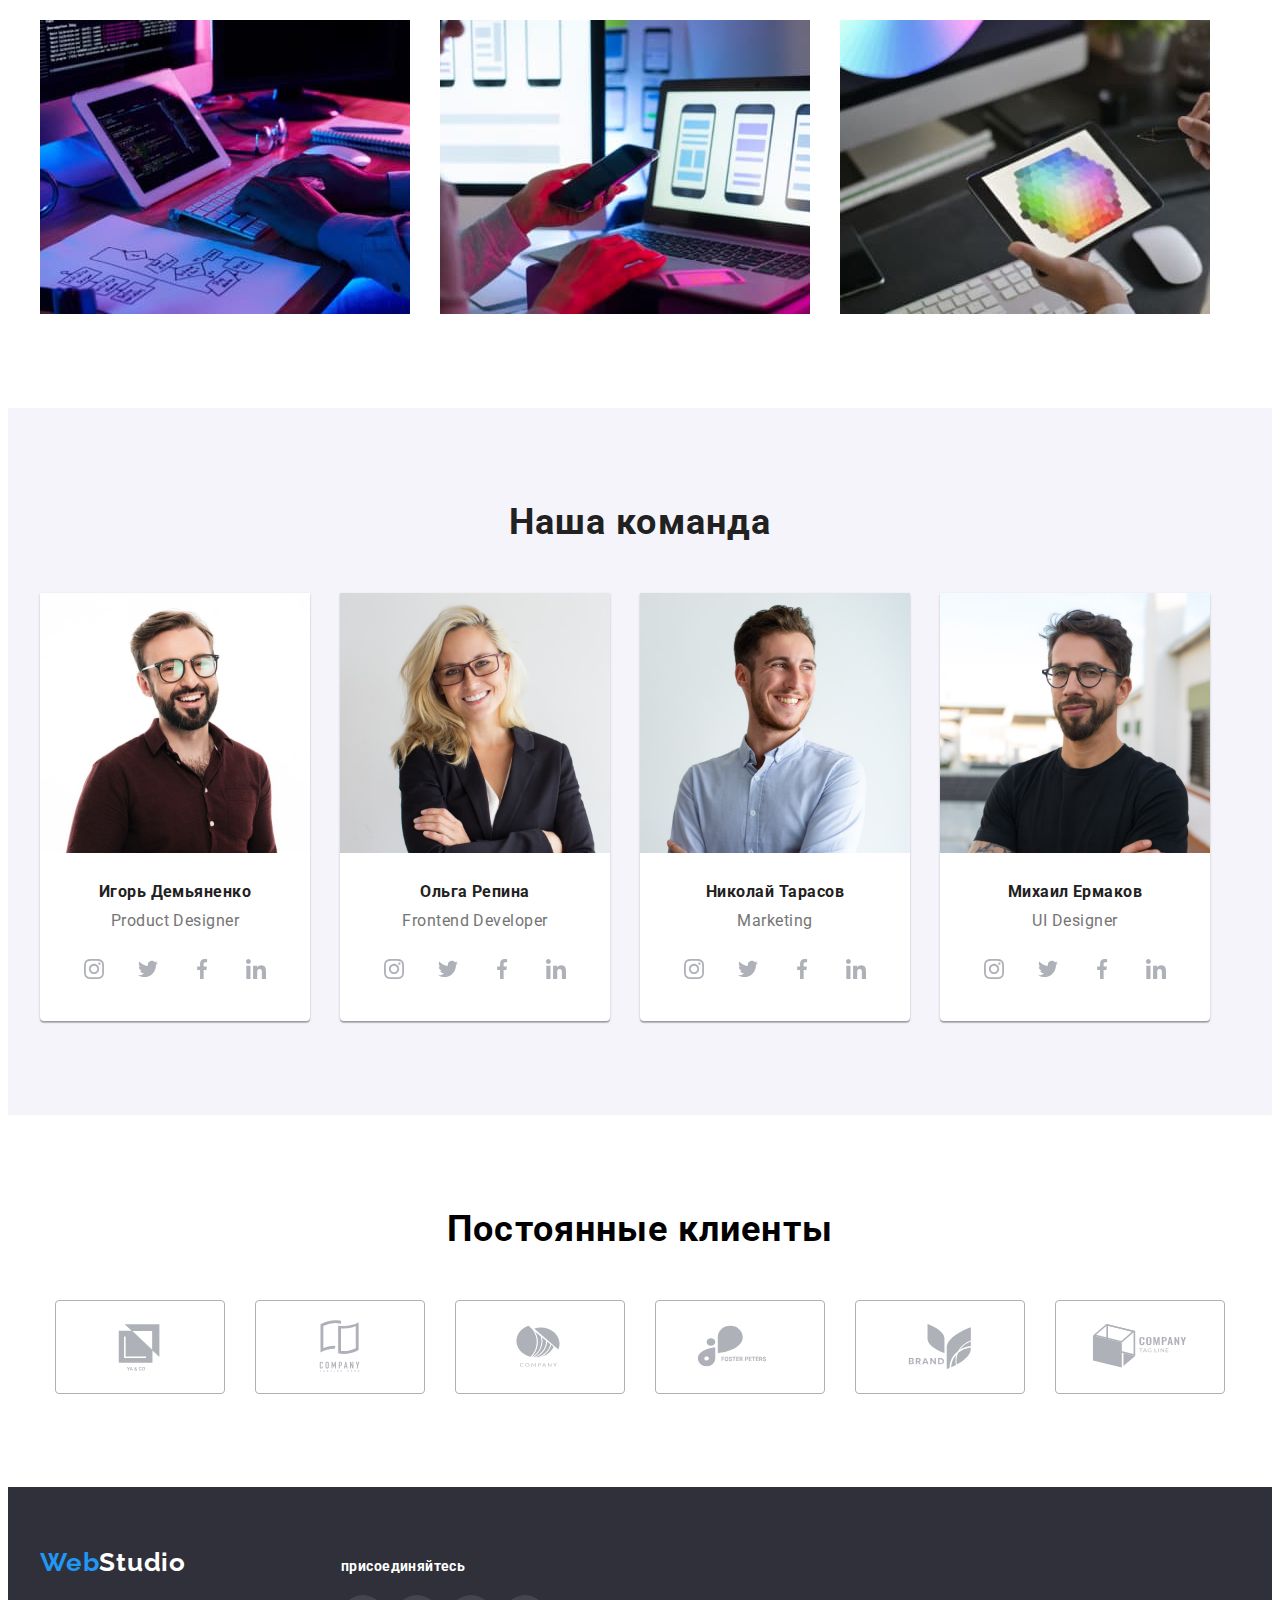
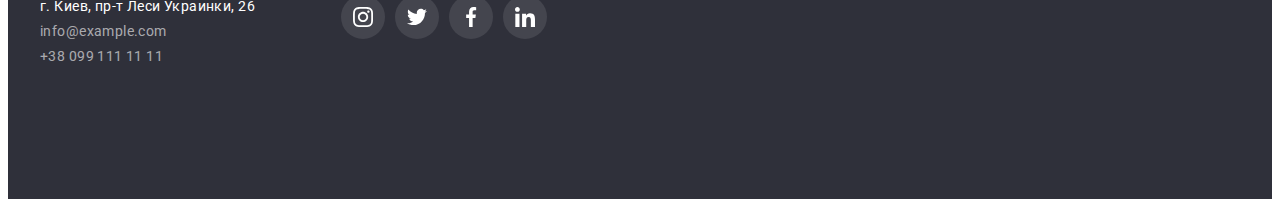
==== commit f5762fe8: "add footer" ====
--- a/index.html
+++ b/index.html
@@ -315,28 +315,61 @@
     <!--Футер-->
     <footer class="footer">
       <div class="container footer-nav">
-        <a class="footer-logo link" href="">Web<span class="footer-logo-sudio">Studio</span></a>
-
-        <address class="address">
-          <ul class="list addres-list">
-            <li class="address-item">
-              <a
-                class="link address-footer"
-                href="https://www.google.com.ua/maps/place/%D0%B1%D1%83%D0%BB.+%D0%9B%D0%B5%D1%81%D0%B8+%D0%A3%D0%BA%D1%80%D0%B0%D0%B8%D0%BD%D0%BA%D0%B8,+26,+%D0%9A%D0%B8%D0%B5%D0%B2,+02000/@50.4265807,30.5361971,17z/data=!3m1!4b1!4m5!3m4!1s0x40d4cf0e033ecbe9:0x57a4dffefec77da0!8m2!3d50.4265807!4d30.5383859?hl=ru"
-                title="Гугл карты"
-                >г. Киев, пр-т Леси Украинки, 26</a
-              >
-            </li>
-            <li class="address-item">
-              <a class="link footer-address" href="mailto:info@example.com">info@example.com</a>
-            </li>
-            <li class="address-item">
-              <a class="link footer-address" href="tel:+380991111111">+38 099 111 11 11</a>
-            </li>
-          </ul>
-        </address>
+        <div class="address-nav">
+          <a class="footer-logo link" href="">Web<span class="footer-logo-sudio">Studio</span></a>
+          <address class="address">
+            <ul class="list addres-list">
+              <li class="address-item">
+                <a
+                  class="link address-footer"
+                  href="https://www.google.com.ua/maps/place/%D0%B1%D1%83%D0%BB.+%D0%9B%D0%B5%D1%81%D0%B8+%D0%A3%D0%BA%D1%80%D0%B0%D0%B8%D0%BD%D0%BA%D0%B8,+26,+%D0%9A%D0%B8%D0%B5%D0%B2,+02000/@50.4265807,30.5361971,17z/data=!3m1!4b1!4m5!3m4!1s0x40d4cf0e033ecbe9:0x57a4dffefec77da0!8m2!3d50.4265807!4d30.5383859?hl=ru"
+                  title="Гугл карты"
+                  >г. Киев, пр-т Леси Украинки, 26</a
+                >
+              </li>
+              <li class="address-item">
+                <a class="link footer-address" href="mailto:info@example.com">info@example.com</a>
+              </li>
+              <li class="address-item">
+                <a class="link footer-address" href="tel:+380991111111">+38 099 111 11 11</a>
+              </li>
+            </ul>
+          </address>
+        </div>
         <div class="footer-div">
-          <h3>присоединяйтесь</h3>
+          <h3 class="footer-title-icon">присоединяйтесь</h3>
+          <div class="footer-icon-div">
+            <ul class="list footer-list-icon">
+              <li class="footer-item-icon">
+                <a class="footer-link-icon" href="">
+                  <svg class="footer-icon" width="20" height="20">
+                    <use href="./img/icons.svg#icon-instagram"></use>
+                  </svg>
+                </a>
+              </li>
+              <li class="footer-item-icon">
+                <a class="footer-link-icon" href="">
+                  <svg class="footer-icon" width="20" height="20">
+                    <use href="./img/icons.svg#icon-twitter"></use>
+                  </svg>
+                </a>
+              </li>
+              <li class="footer-item-icon">
+                <a class="footer-link-icon" href="">
+                  <svg class="footer-icon" width="20" height="20">
+                    <use href="./img/icons.svg#icon-facebook"></use>
+                  </svg>
+                </a>
+              </li>
+              <li class="footer-item-icon">
+                <a class="footer-link-icon" href="">
+                  <svg class="footer-icon" width="20" height="20">
+                    <use href="./img/icons.svg#icon-linkedin"></use>
+                  </svg>
+                </a>
+              </li>
+            </ul>
+          </div>
         </div>
       </div>
     </footer>
--- a/css/style.css
+++ b/css/style.css
@@ -53,6 +53,8 @@
 }
 
 .address {
+  margin-top: 40px;
+  display: block;
 }
 
 .main-nav {
@@ -429,7 +431,6 @@
 /* Footer */
 .footer {
   background-color: #2f303a;
-  padding-top: 60px;
   padding-bottom: 60px;
   display: flex;
   height: 252px;
@@ -443,16 +444,15 @@
   font-style: normal;
   width: 231px;
   height: 81px;
-  margin-right: 0;
-  display: inline-block;
+  margin-top: 0;
 }
 
 .address-item:not(:last-child) {
   margin-bottom: 9px;
 }
 
-.address-item {
-  display: block;
+.address-nav {
+  margin-top: 60px;
 }
 
 .addres-item {
@@ -478,7 +478,7 @@
 }
 
 .address-list {
-  display: flex;
+  display: block;
   margin-left: 0;
 }
 
@@ -503,10 +503,52 @@
 }
 
 .footer-div {
-  display: block;
   width: 206px;
   height: 80px;
-  margin-right: 50px;
+  margin-left: 70px;
+  margin-top: 72px;
+}
+
+.footer-title-icon {
+  font-size: 14px;
+  line-height: 1.14;
+  letter-spacing: 0.03em;
+  color: var(--secondary-color);
+  margin-bottom: 20px;
+}
+
+.footer-icon-div {
+  display: flex;
+  width: 206px;
+  height: 44px;
+}
+
+.footer-link-icon {
+  width: 44px;
+  height: 44px;
+  background-color: rgba(255, 255, 255, 0.1);
+  border-radius: 50%;
+  display: flex;
+  align-items: center;
+  justify-content: center;
+}
+
+.footer-link-icon:hover,
+.footer-link-icon:focus {
+  background-color: var(--accent-color);
+}
+
+.footer-list-icon {
+  display: flex;
+  justify-content: center;
+}
+
+.footer-item-icon + .footer-item-icon {
+  margin-left: 10px;
+}
+
+.footer-icon {
+  fill: var(--secondary-color);
 }
 
 /* Portfolio Main */
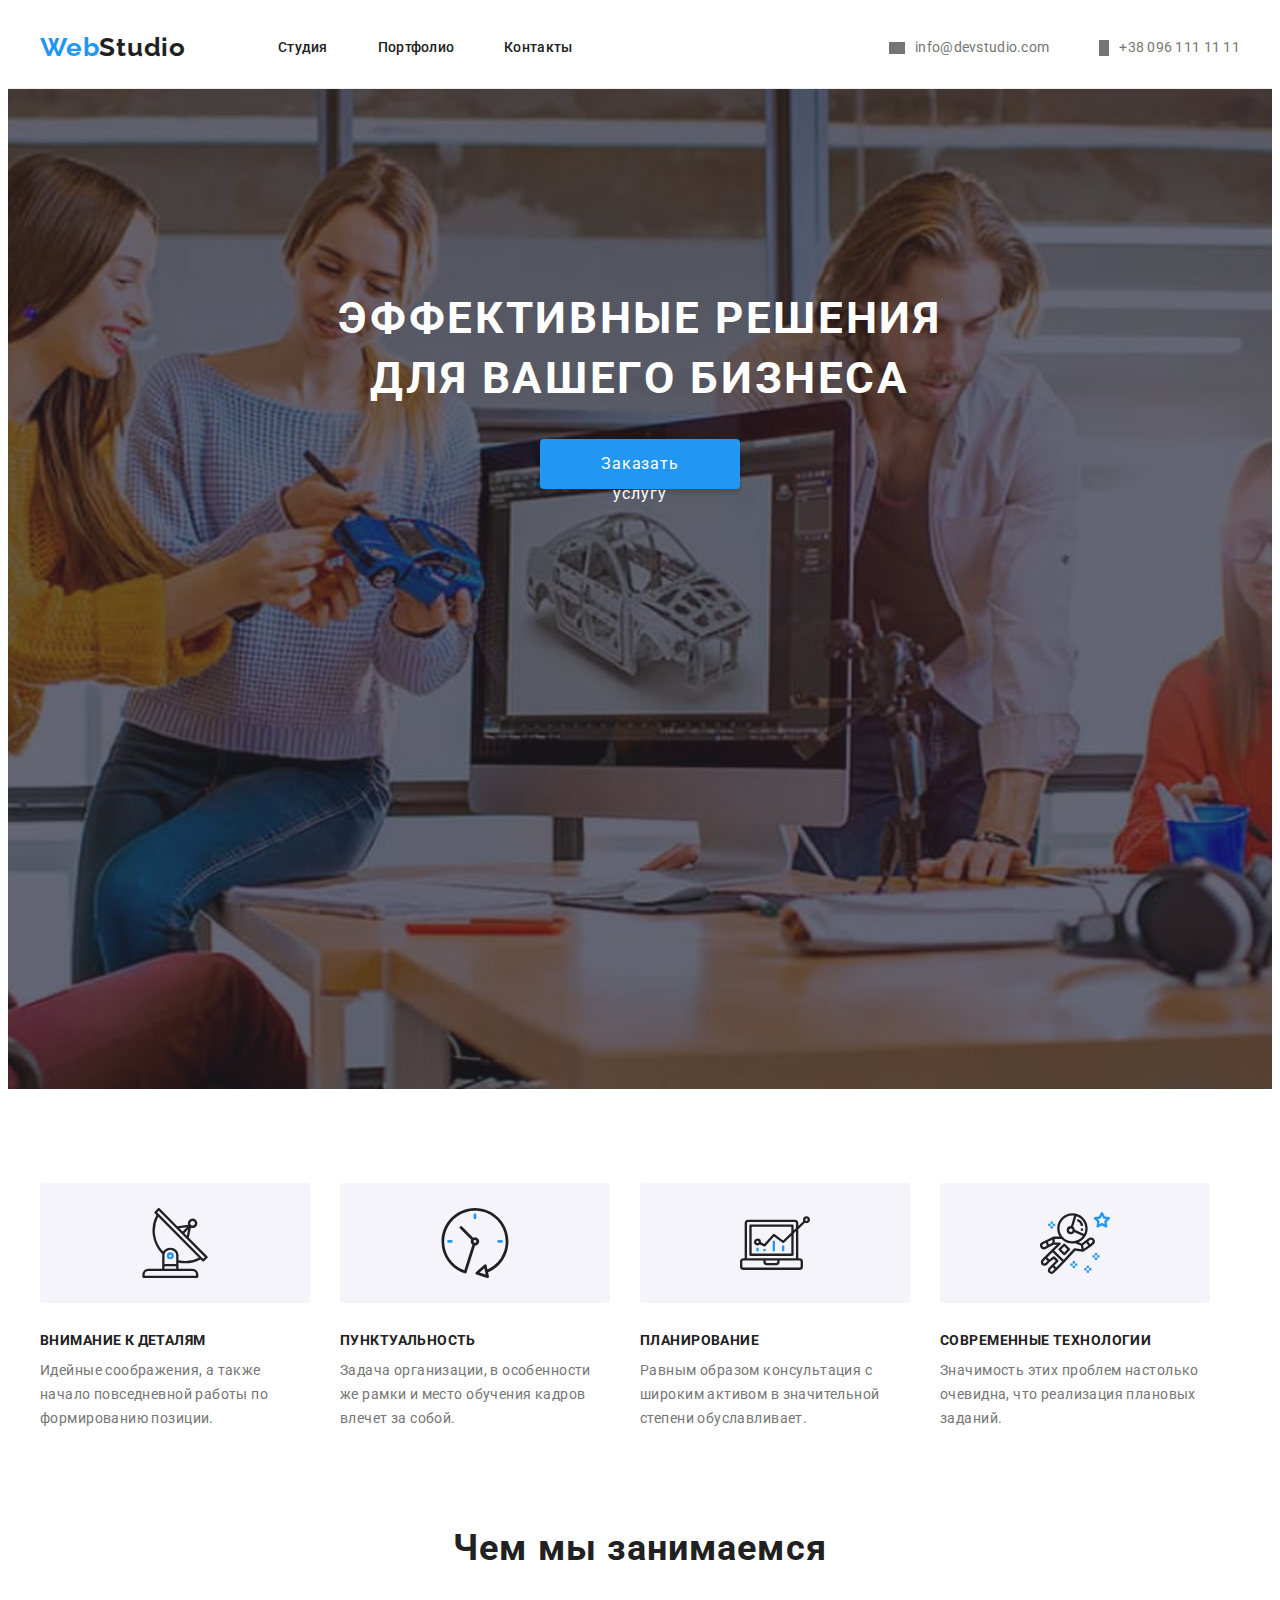
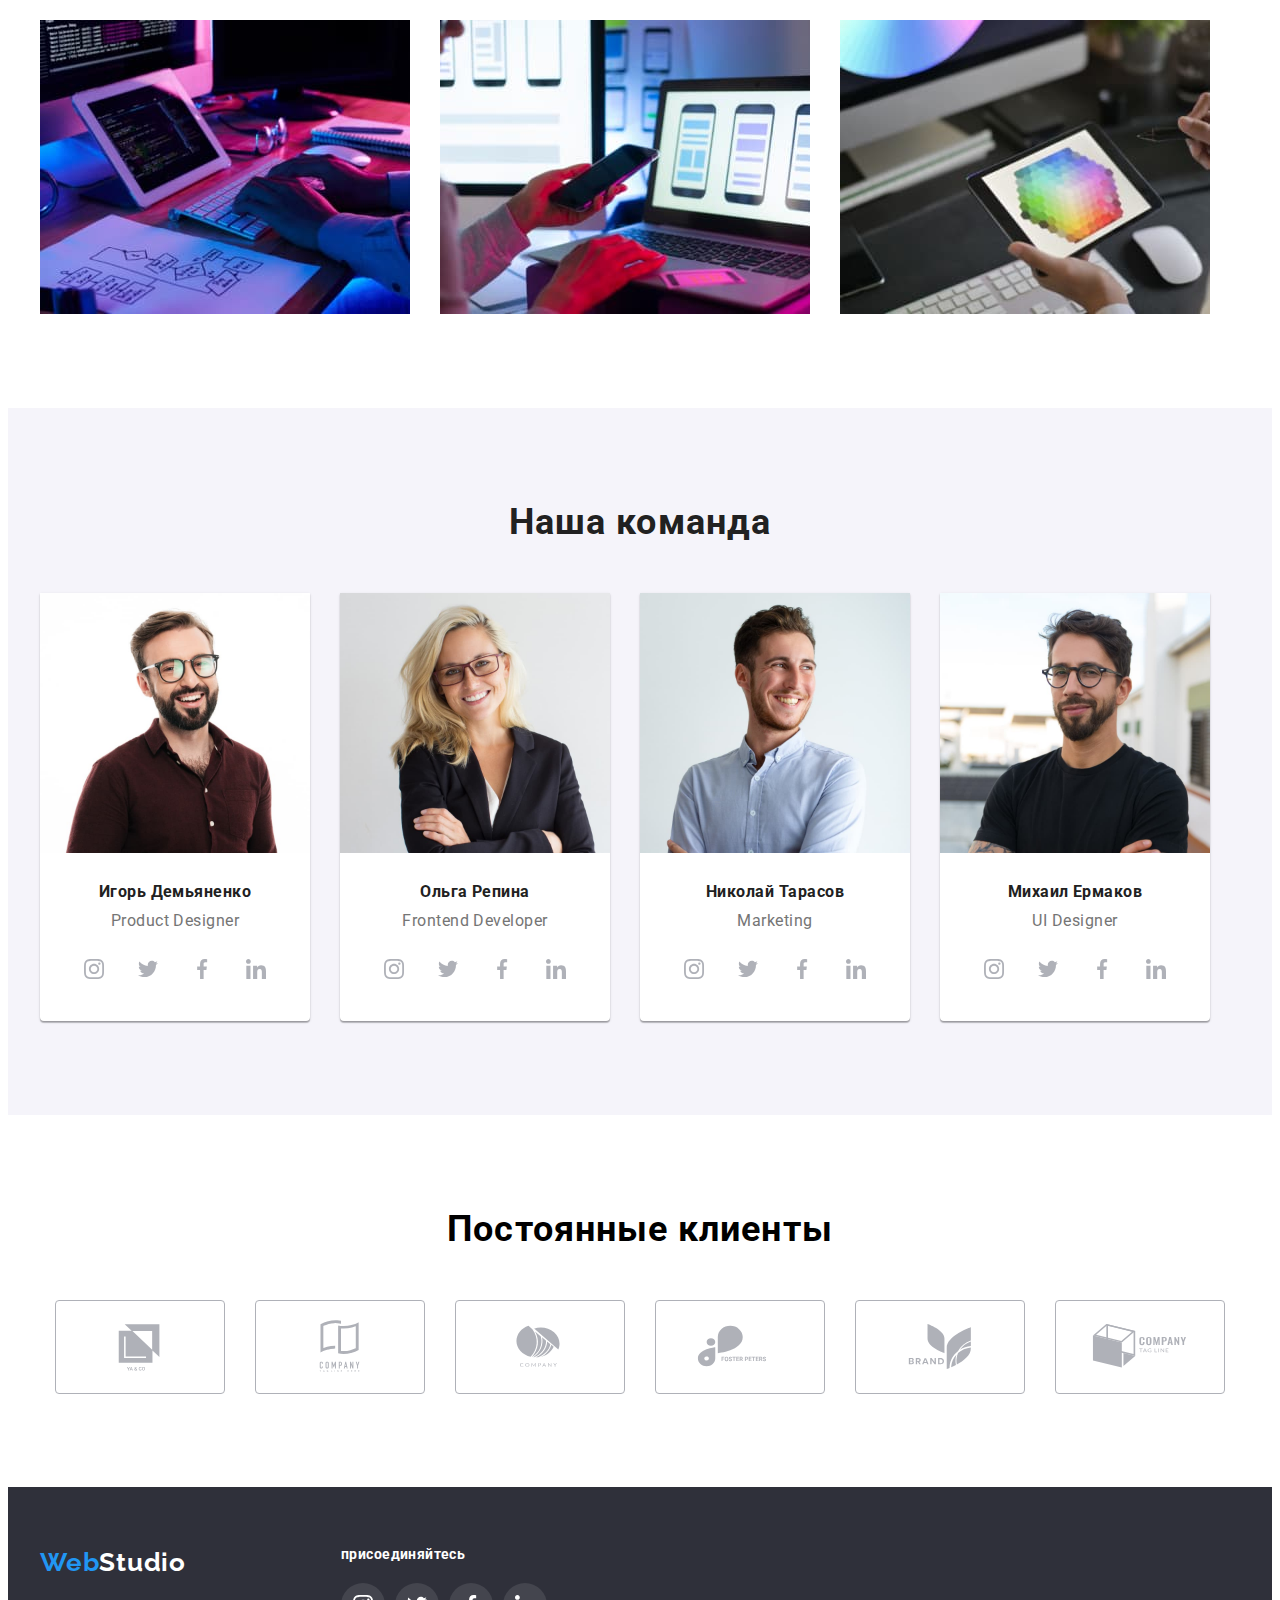
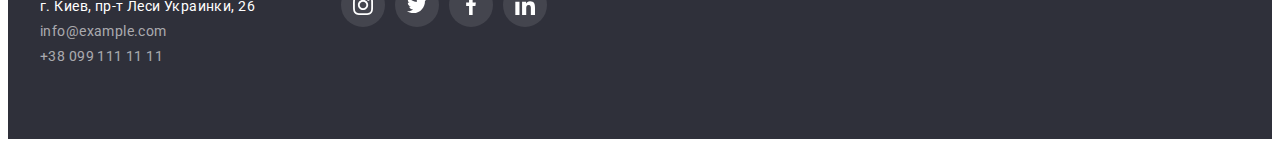
==== commit 717bc62c: "hw4" ====
--- a/index.html
+++ b/index.html
@@ -40,10 +40,21 @@
         </nav>
         <ul class="header-list-address list">
           <li class="header-item">
-            <a class="header-address link" href="mailto:info@devstudio.com"> info@devstudio.com</a>
+            <a class="header-address link" href="mailto:info@devstudio.com">
+              <svg class="header-address-icon" width="16" height="12">
+                <use href="./img/icons.svg"></use>
+              </svg>
+              info@devstudio.com</a
+            >
           </li>
           <li class="header-item">
-            <a class="header-address link" href="tel:0961111111"> 096 111 11 11</a>
+            <a class="header-address link" href="tel:0961111111">
+              <svg class="header-address-icon" width="10" height="16">
+                <use href="./img/icons.svg"></use>
+              </svg>
+
+              +38 096 111 11 11</a
+            >
           </li>
         </ul>
       </div>
@@ -338,38 +349,38 @@
         </div>
         <div class="footer-div">
           <h3 class="footer-title-icon">присоединяйтесь</h3>
-          <div class="footer-icon-div">
-            <ul class="list footer-list-icon">
-              <li class="footer-item-icon">
-                <a class="footer-link-icon" href="">
-                  <svg class="footer-icon" width="20" height="20">
-                    <use href="./img/icons.svg#icon-instagram"></use>
-                  </svg>
-                </a>
-              </li>
-              <li class="footer-item-icon">
-                <a class="footer-link-icon" href="">
-                  <svg class="footer-icon" width="20" height="20">
-                    <use href="./img/icons.svg#icon-twitter"></use>
-                  </svg>
-                </a>
-              </li>
-              <li class="footer-item-icon">
-                <a class="footer-link-icon" href="">
-                  <svg class="footer-icon" width="20" height="20">
-                    <use href="./img/icons.svg#icon-facebook"></use>
-                  </svg>
-                </a>
-              </li>
-              <li class="footer-item-icon">
-                <a class="footer-link-icon" href="">
-                  <svg class="footer-icon" width="20" height="20">
-                    <use href="./img/icons.svg#icon-linkedin"></use>
-                  </svg>
-                </a>
-              </li>
-            </ul>
-          </div>
+          <!-- <div class="footer-icon-div"> -->
+          <ul class="list footer-list-icon">
+            <li class="footer-item-icon">
+              <a class="footer-link-icon" href="">
+                <svg class="footer-icon" width="20" height="20">
+                  <use href="./img/icons.svg#icon-instagram"></use>
+                </svg>
+              </a>
+            </li>
+            <li class="footer-item-icon">
+              <a class="footer-link-icon" href="">
+                <svg class="footer-icon" width="20" height="20">
+                  <use href="./img/icons.svg#icon-twitter"></use>
+                </svg>
+              </a>
+            </li>
+            <li class="footer-item-icon">
+              <a class="footer-link-icon" href="">
+                <svg class="footer-icon" width="20" height="20">
+                  <use href="./img/icons.svg#icon-facebook"></use>
+                </svg>
+              </a>
+            </li>
+            <li class="footer-item-icon">
+              <a class="footer-link-icon" href="">
+                <svg class="footer-icon" width="20" height="20">
+                  <use href="./img/icons.svg#icon-linkedin"></use>
+                </svg>
+              </a>
+            </li>
+          </ul>
+          <!-- </div> -->
         </div>
       </div>
     </footer>
--- a/css/style.css
+++ b/css/style.css
@@ -85,6 +85,9 @@
 }
 
 .header-item {
+  display: flex;
+  align-items: center;
+  text-align: center;
   font-size: 14px;
   line-height: 1.14;
   letter-spacing: 0.02em;
@@ -118,16 +121,22 @@
 }
 
 .header-address {
-  display: inline-flex;
+  display: flex;
   color: var(--main-color);
   padding-top: 32px;
   padding-bottom: 32px;
+  text-align: center;
   align-items: center;
 }
 
 .header-address:hover,
 .header-address:focus {
   color: var(--accent-color);
+}
+
+.header-address-icon {
+  background-color: #757575;
+  margin-right: 10px;
 }
 
 /* Hero */
@@ -432,8 +441,9 @@
 .footer {
   background-color: #2f303a;
   padding-bottom: 60px;
-  display: flex;
-  height: 252px;
+  padding-top: 60px;
+  display: flex;
+  /* height: 252px; */
 }
 
 .footer-nav {
@@ -449,10 +459,6 @@
 
 .address-item:not(:last-child) {
   margin-bottom: 9px;
-}
-
-.address-nav {
-  margin-top: 60px;
 }
 
 .addres-item {
@@ -503,10 +509,12 @@
 }
 
 .footer-div {
-  width: 206px;
+  /* width: 206px; */
   height: 80px;
   margin-left: 70px;
-  margin-top: 72px;
+  /* margin-top: 15px; */
+  align-items: baseline;
+  /* display: flex; */
 }
 
 .footer-title-icon {
@@ -545,6 +553,9 @@
 
 .footer-item-icon + .footer-item-icon {
   margin-left: 10px;
+}
+
+.footer-item-icon {
 }
 
 .footer-icon {
@@ -639,6 +650,12 @@
   background-color: var(--secondary-color);
   width: 370px;
   height: 404px;
+  border-radius: 0 0 4px 4px;
+}
+
+.examples-item:hover {
+  box-shadow: 0px 1px 3px rgba(0, 0, 0, 0.12), 0px 1px 1px rgba(0, 0, 0, 0.14),
+    0px 2px 1px rgba(0, 0, 0, 0.2);
 }
 
 .examples-item-div {
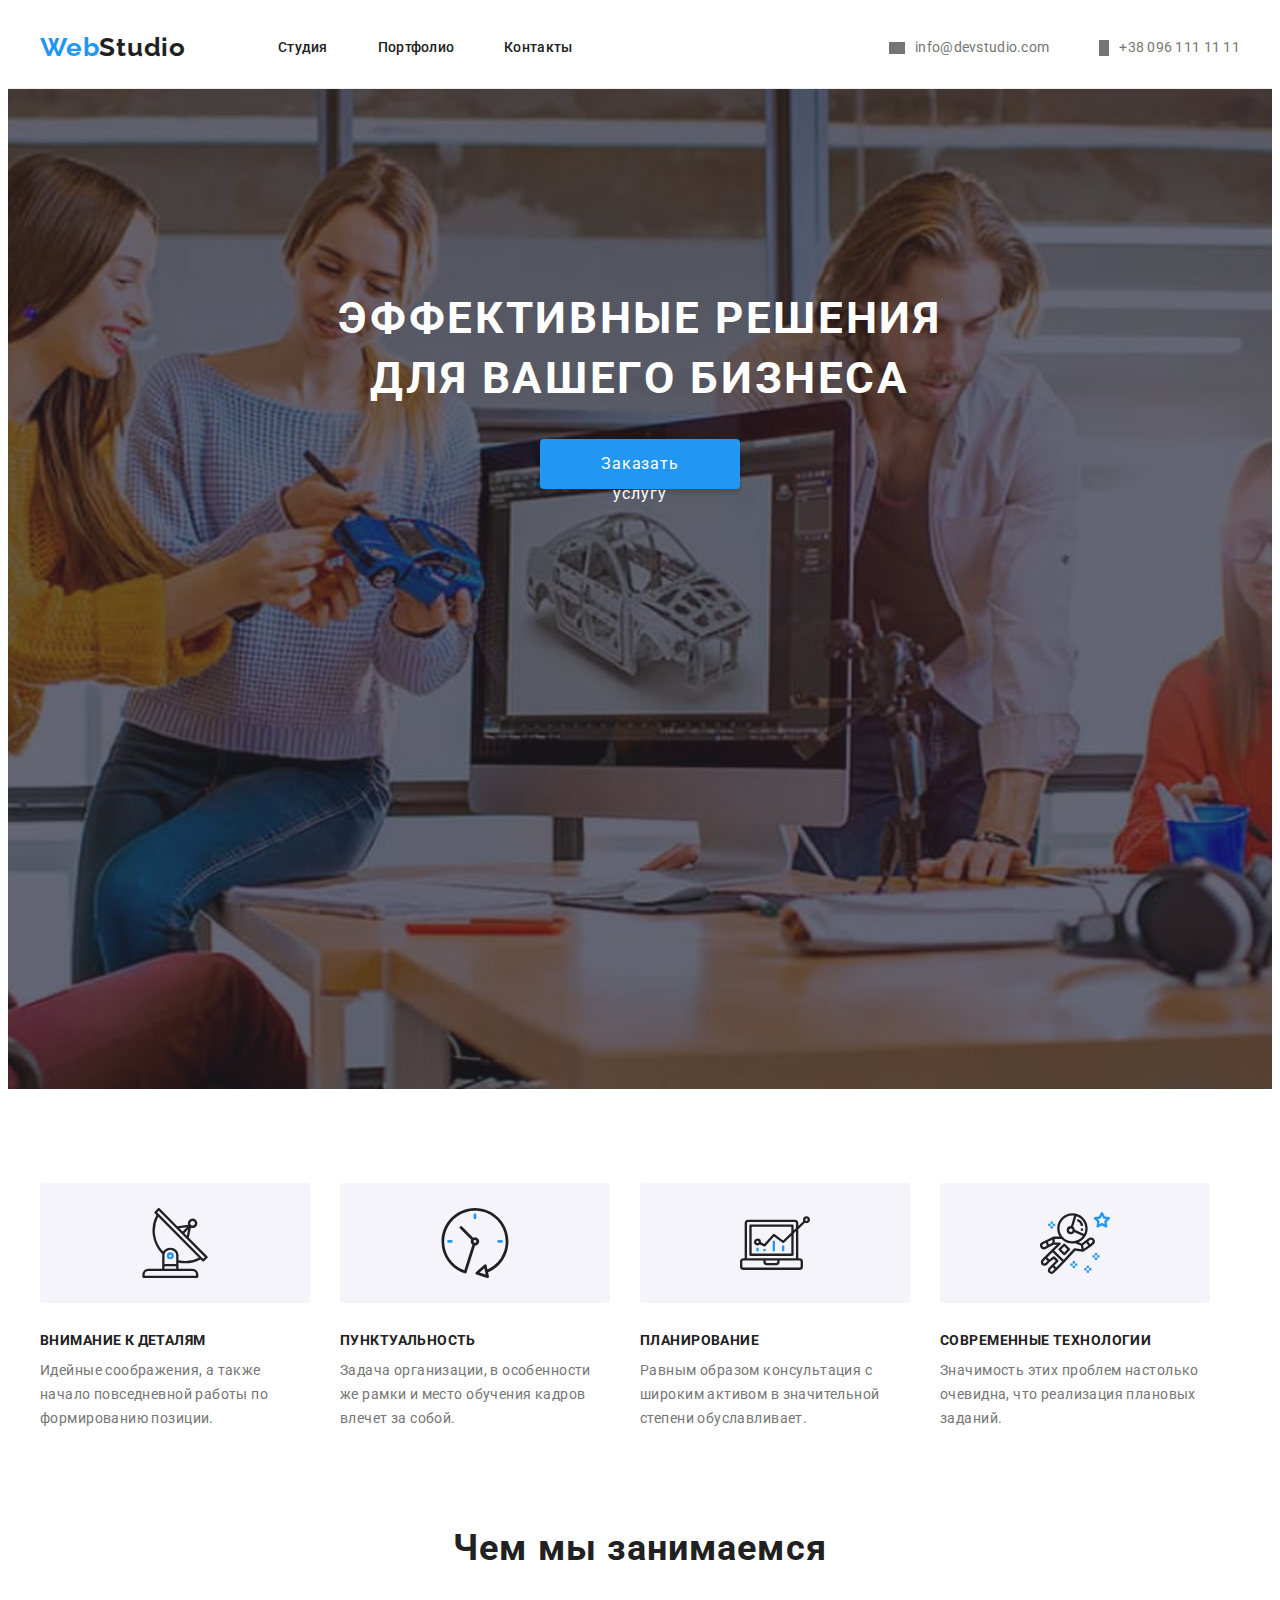
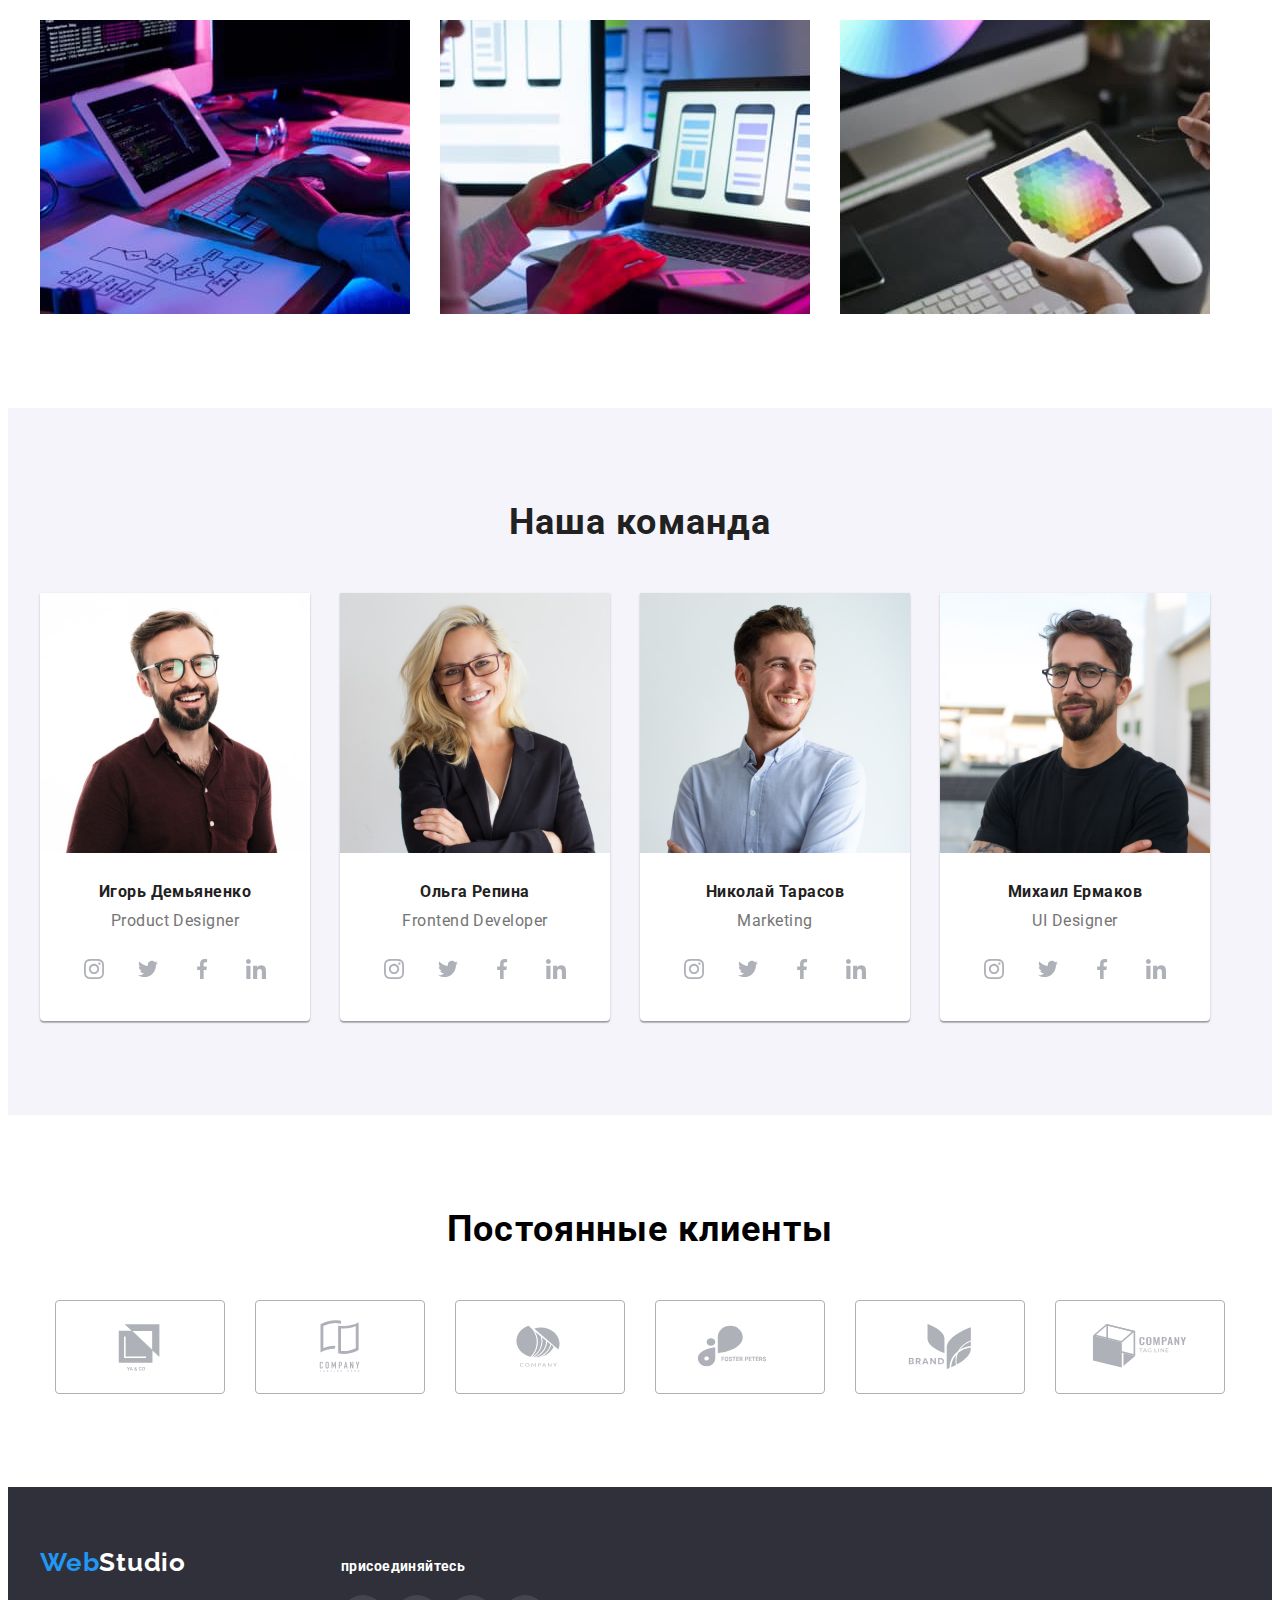
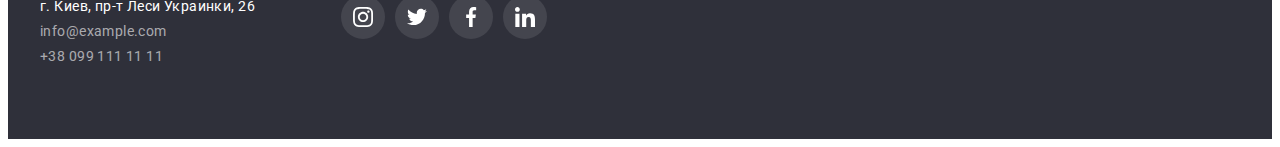
==== commit f28017e5: "add footer" ====
--- a/index.html
+++ b/index.html
@@ -349,38 +349,38 @@
         </div>
         <div class="footer-div">
           <h3 class="footer-title-icon">присоединяйтесь</h3>
-          <!-- <div class="footer-icon-div"> -->
-          <ul class="list footer-list-icon">
-            <li class="footer-item-icon">
-              <a class="footer-link-icon" href="">
-                <svg class="footer-icon" width="20" height="20">
-                  <use href="./img/icons.svg#icon-instagram"></use>
-                </svg>
-              </a>
-            </li>
-            <li class="footer-item-icon">
-              <a class="footer-link-icon" href="">
-                <svg class="footer-icon" width="20" height="20">
-                  <use href="./img/icons.svg#icon-twitter"></use>
-                </svg>
-              </a>
-            </li>
-            <li class="footer-item-icon">
-              <a class="footer-link-icon" href="">
-                <svg class="footer-icon" width="20" height="20">
-                  <use href="./img/icons.svg#icon-facebook"></use>
-                </svg>
-              </a>
-            </li>
-            <li class="footer-item-icon">
-              <a class="footer-link-icon" href="">
-                <svg class="footer-icon" width="20" height="20">
-                  <use href="./img/icons.svg#icon-linkedin"></use>
-                </svg>
-              </a>
-            </li>
-          </ul>
-          <!-- </div> -->
+          <div class="footer-icon-div">
+            <ul class="list footer-list-icon">
+              <li class="footer-item-icon">
+                <a class="footer-link-icon" href="">
+                  <svg class="footer-icon" width="20" height="20">
+                    <use href="./img/icons.svg#icon-instagram"></use>
+                  </svg>
+                </a>
+              </li>
+              <li class="footer-item-icon">
+                <a class="footer-link-icon" href="">
+                  <svg class="footer-icon" width="20" height="20">
+                    <use href="./img/icons.svg#icon-twitter"></use>
+                  </svg>
+                </a>
+              </li>
+              <li class="footer-item-icon">
+                <a class="footer-link-icon" href="">
+                  <svg class="footer-icon" width="20" height="20">
+                    <use href="./img/icons.svg#icon-facebook"></use>
+                  </svg>
+                </a>
+              </li>
+              <li class="footer-item-icon">
+                <a class="footer-link-icon" href="">
+                  <svg class="footer-icon" width="20" height="20">
+                    <use href="./img/icons.svg#icon-linkedin"></use>
+                  </svg>
+                </a>
+              </li>
+            </ul>
+          </div>
         </div>
       </div>
     </footer>
--- a/css/style.css
+++ b/css/style.css
@@ -442,12 +442,11 @@
   background-color: #2f303a;
   padding-bottom: 60px;
   padding-top: 60px;
-  display: flex;
-  /* height: 252px; */
 }
 
 .footer-nav {
   display: flex;
+  align-items: baseline;
 }
 
 .address {
@@ -510,11 +509,8 @@
 
 .footer-div {
   /* width: 206px; */
-  height: 80px;
+  /* height: 80px; */
   margin-left: 70px;
-  /* margin-top: 15px; */
-  align-items: baseline;
-  /* display: flex; */
 }
 
 .footer-title-icon {
@@ -526,7 +522,6 @@
 }
 
 .footer-icon-div {
-  display: flex;
   width: 206px;
   height: 44px;
 }
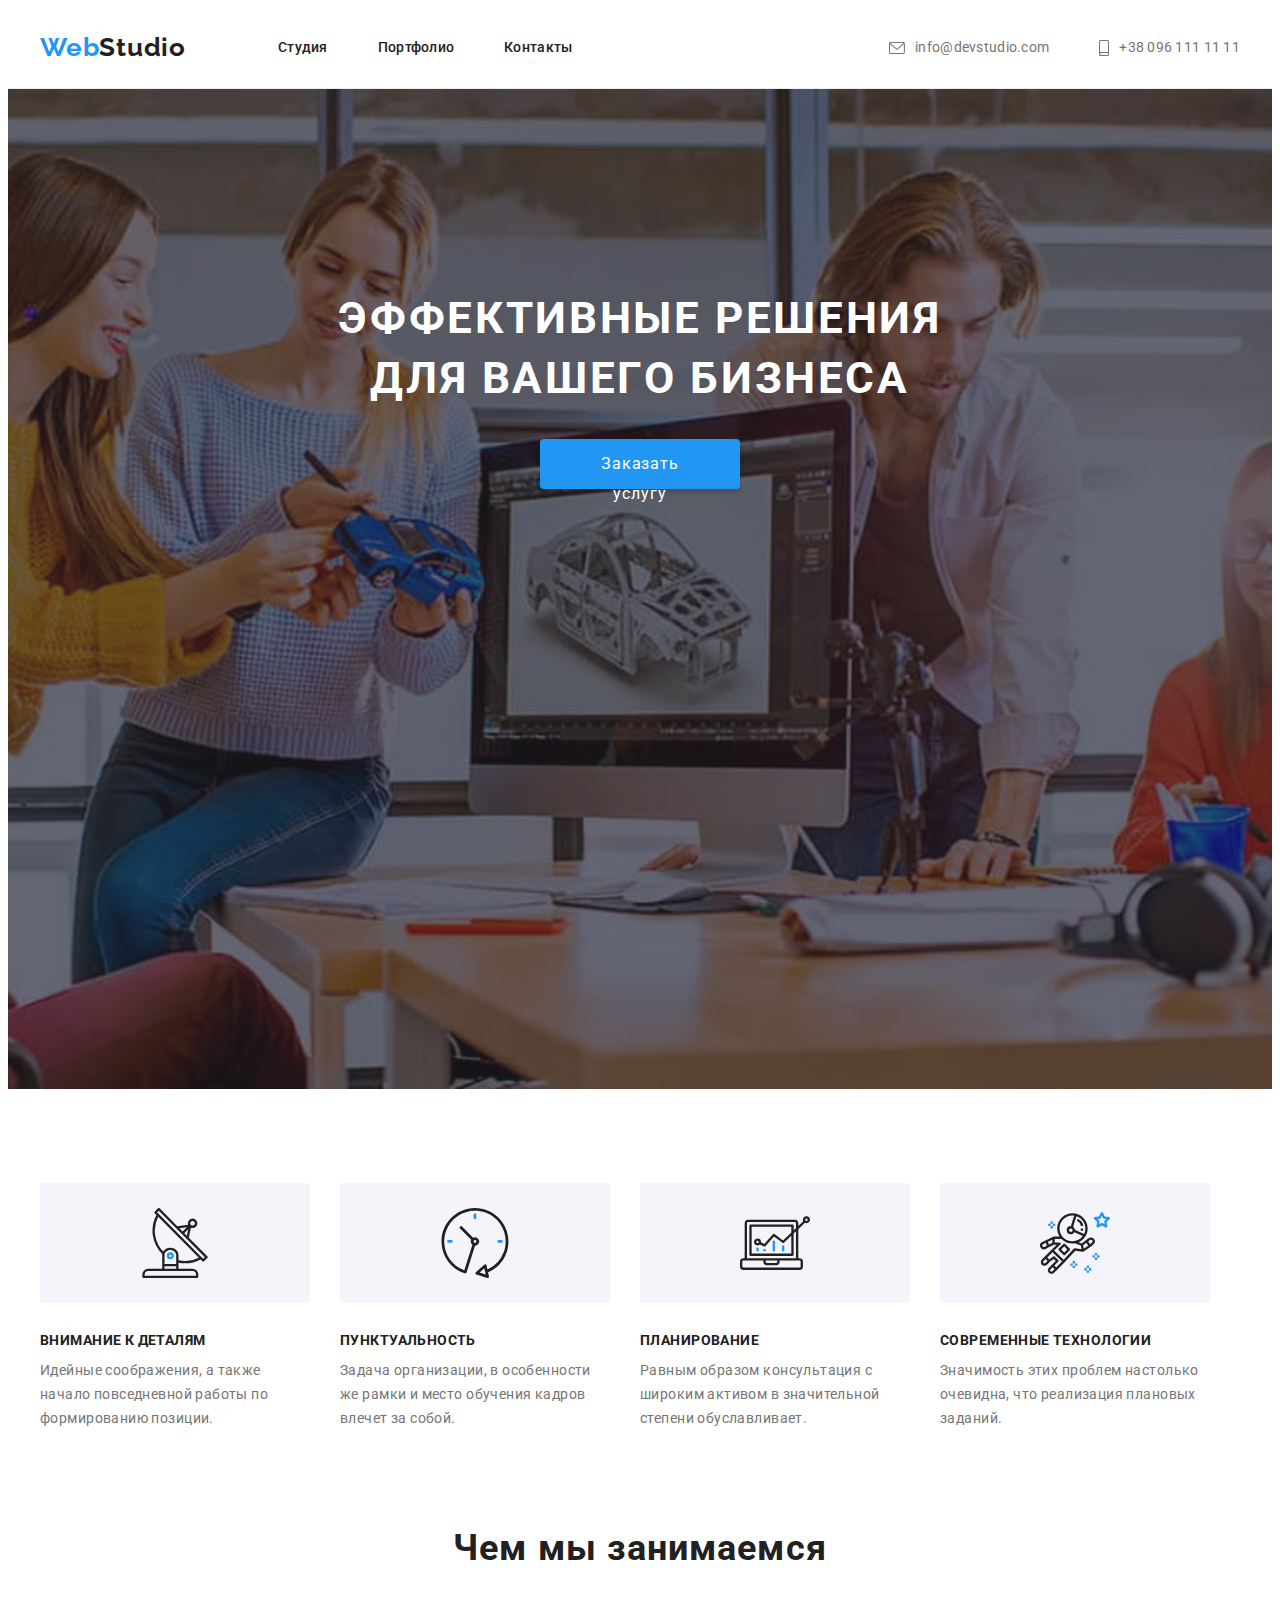
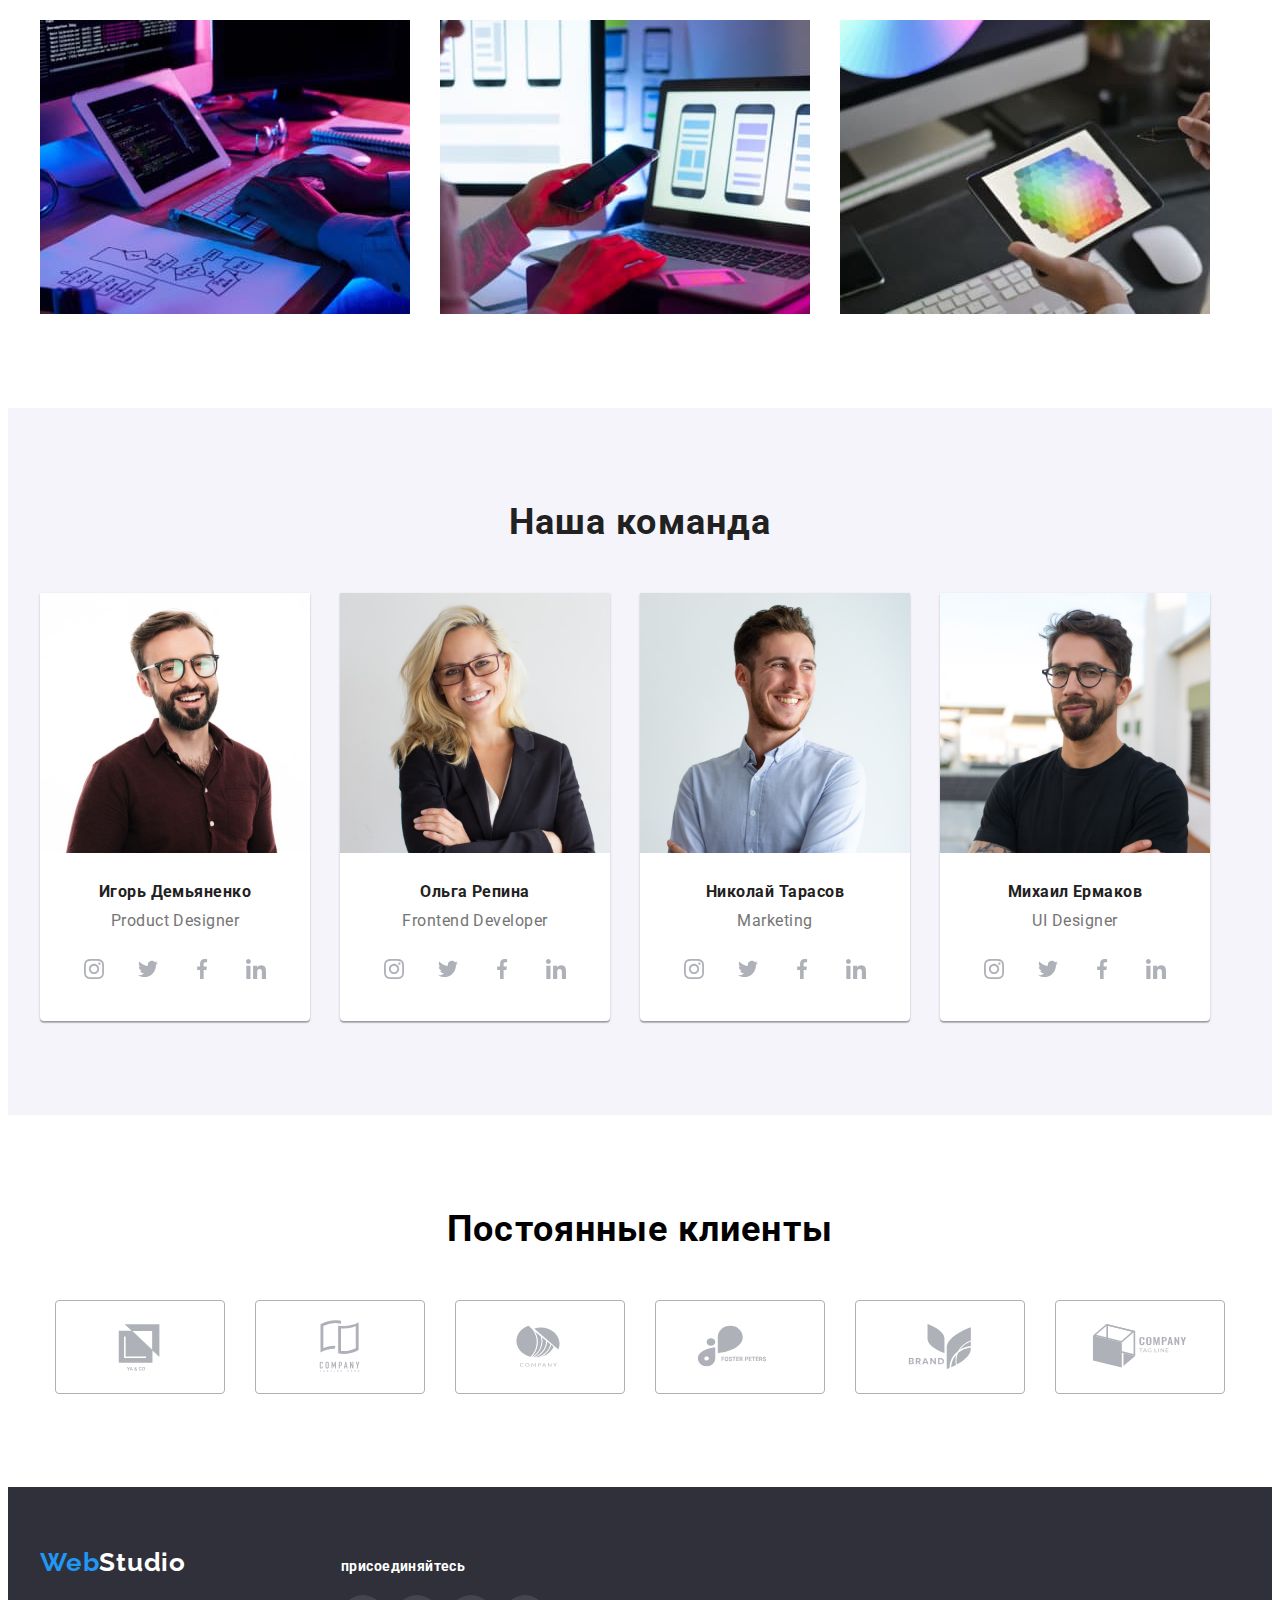
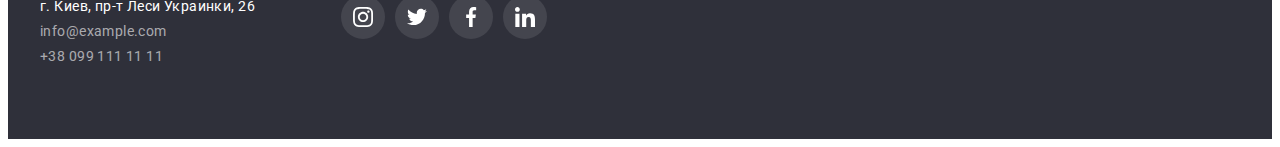
==== commit b9f77671: "add hw-4" ====
--- a/index.html
+++ b/index.html
@@ -42,7 +42,7 @@
           <li class="header-item">
             <a class="header-address link" href="mailto:info@devstudio.com">
               <svg class="header-address-icon" width="16" height="12">
-                <use href="./img/icons.svg"></use>
+                <use href="./img/icons.svg#icon-envelope"></use>
               </svg>
               info@devstudio.com</a
             >
@@ -50,7 +50,7 @@
           <li class="header-item">
             <a class="header-address link" href="tel:0961111111">
               <svg class="header-address-icon" width="10" height="16">
-                <use href="./img/icons.svg"></use>
+                <use href="./img/icons.svg#icon-smartphone"></use>
               </svg>
 
               +38 096 111 11 11</a
--- a/css/style.css
+++ b/css/style.css
@@ -135,8 +135,8 @@
 }
 
 .header-address-icon {
-  background-color: #757575;
   margin-right: 10px;
+  fill: currentColor;
 }
 
 /* Hero */
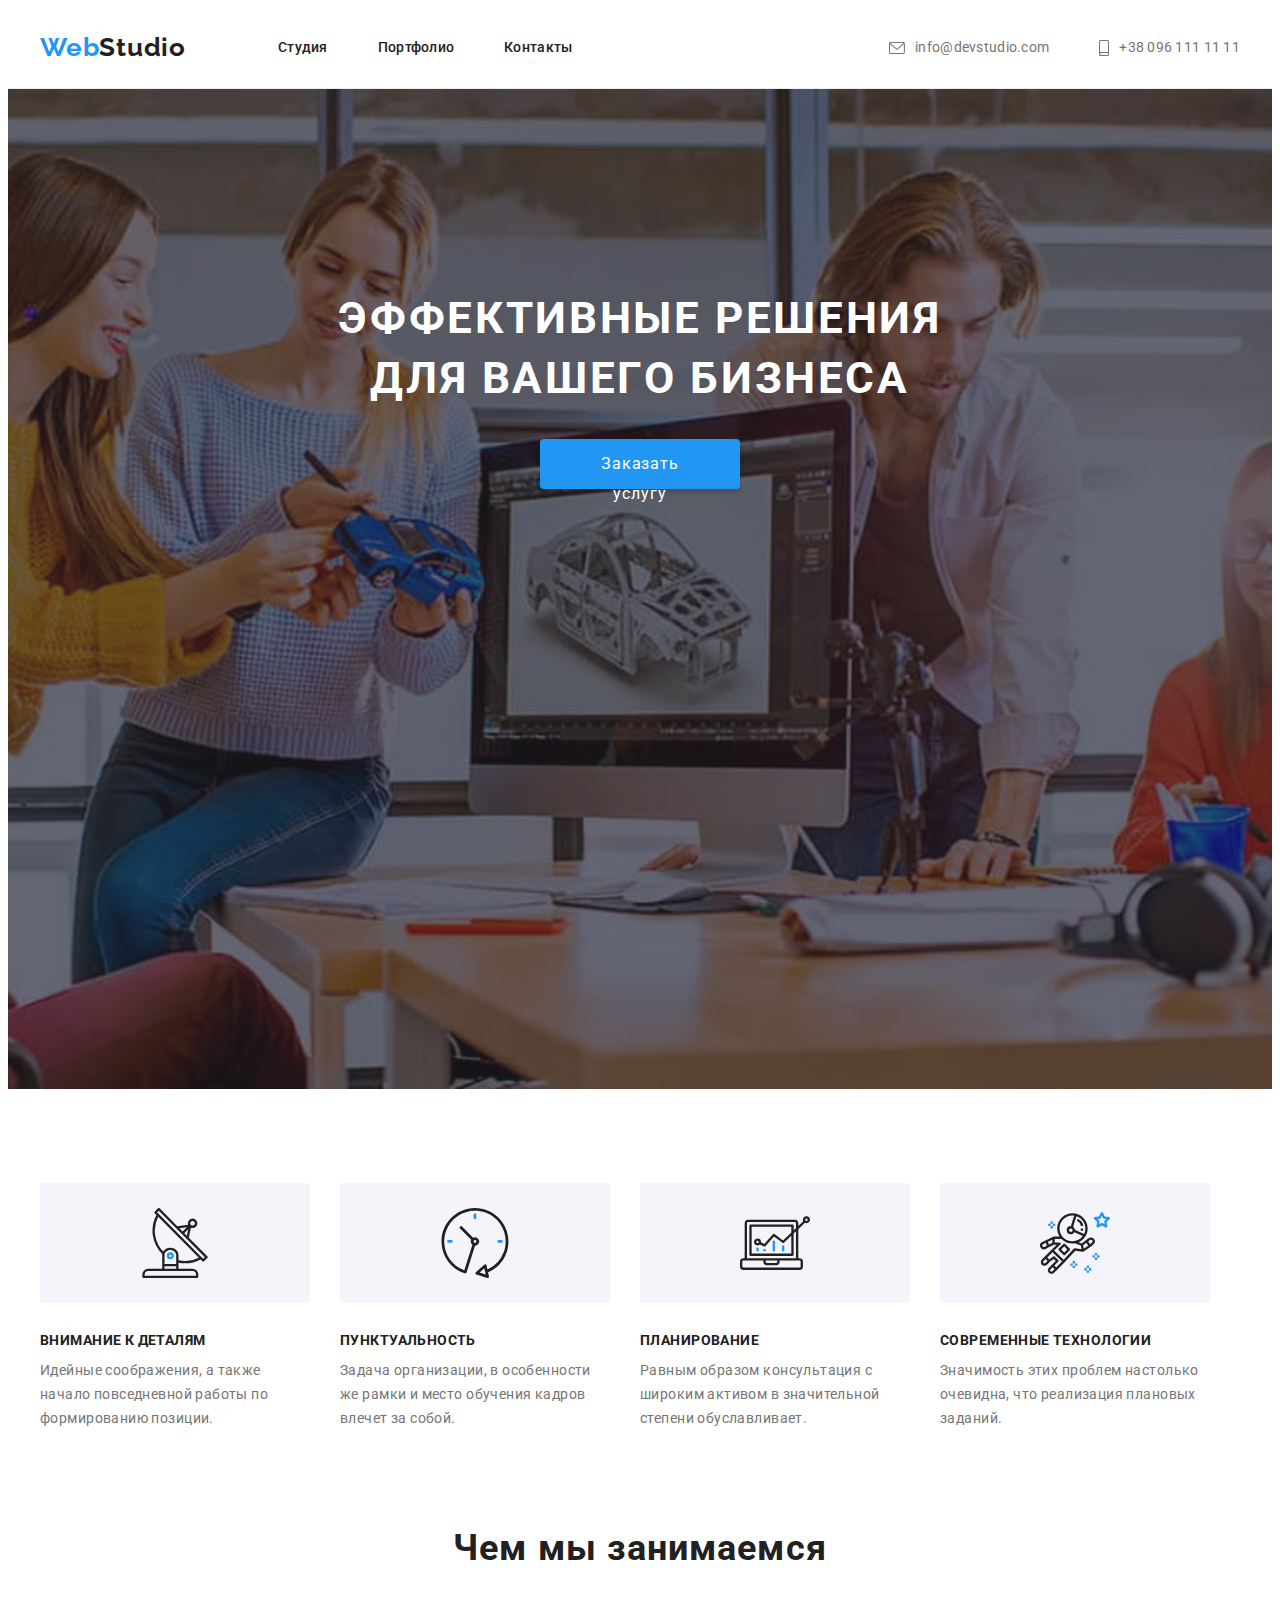
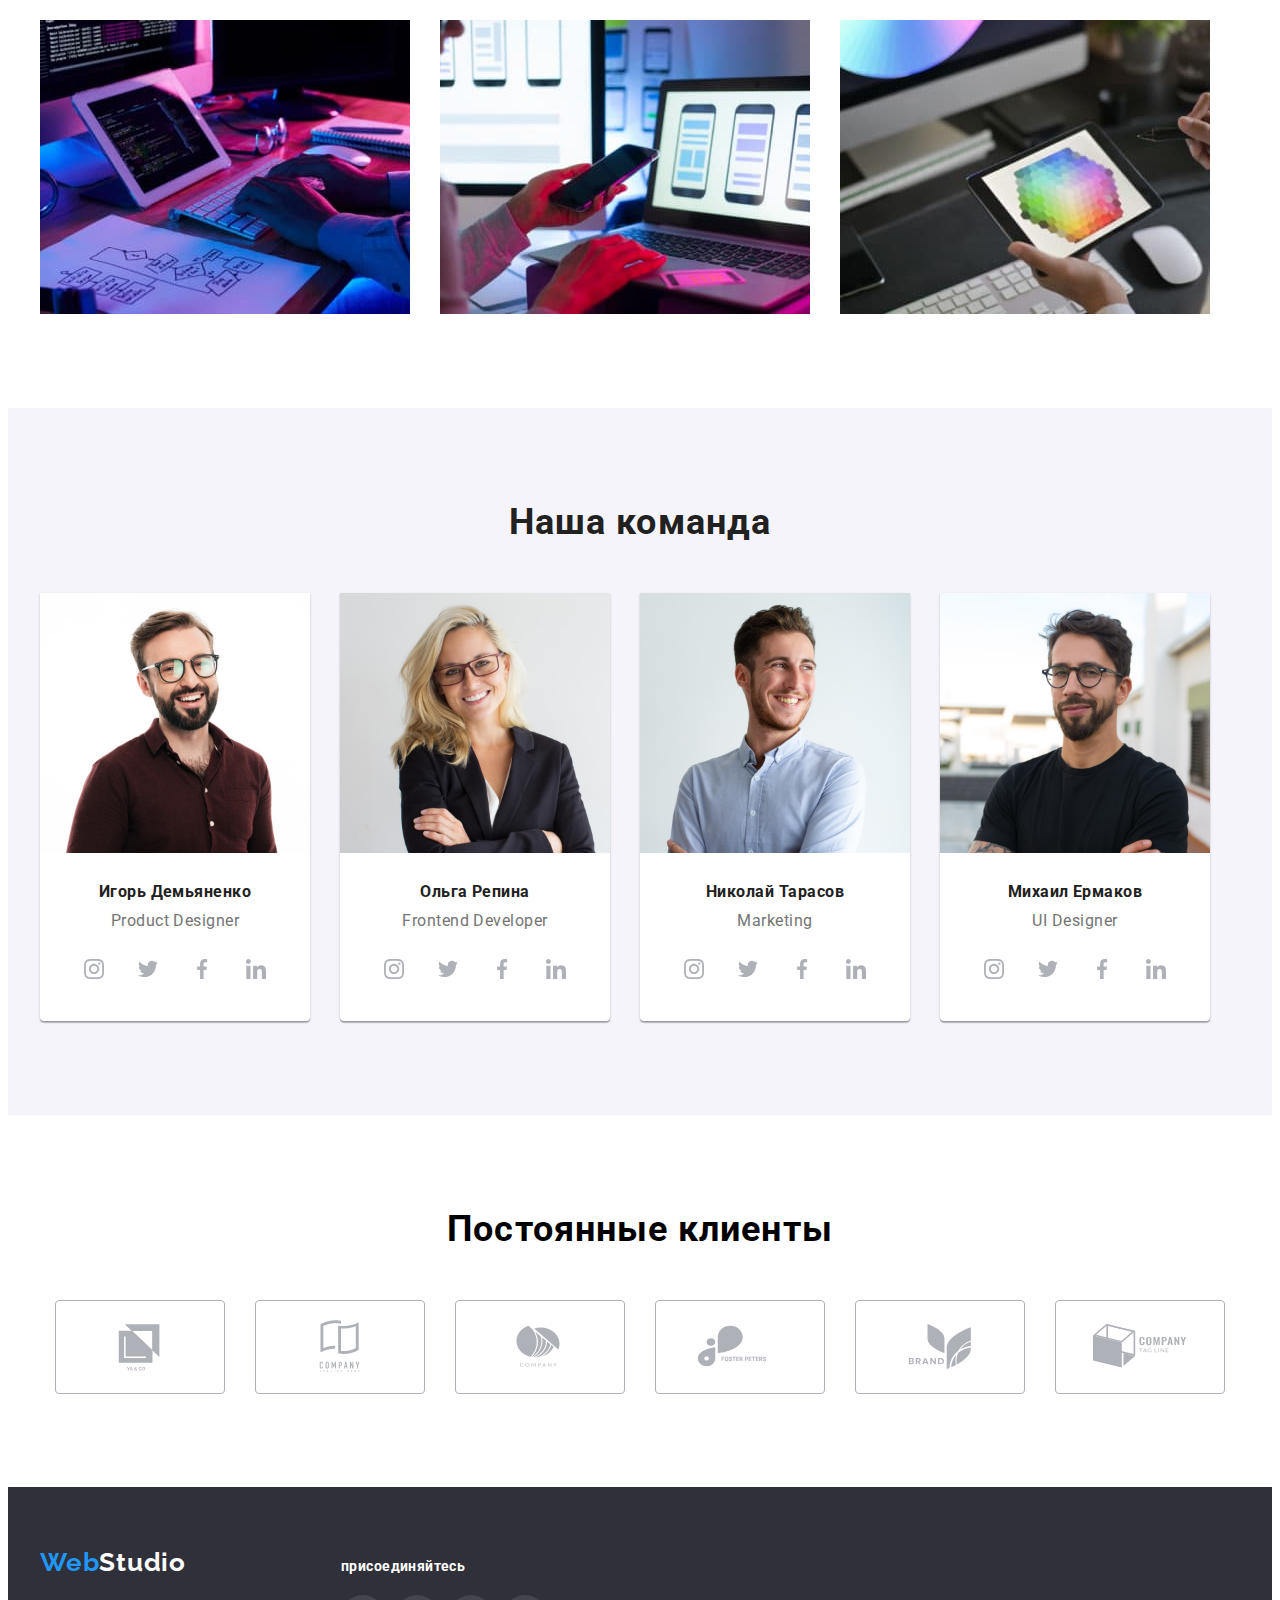
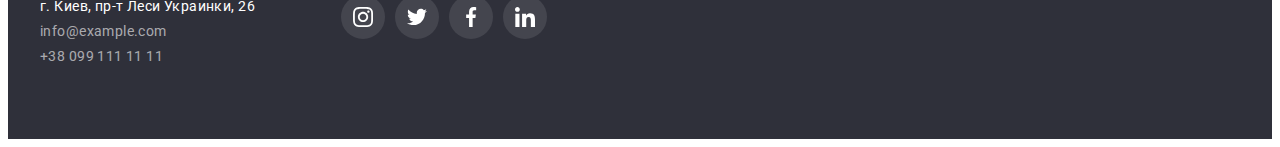
==== commit 0bb764eb: "add hw-4" ====
--- a/index.html
+++ b/index.html
@@ -129,28 +129,28 @@
                 <ul class="list masters-social-item">
                   <li class="masters-social-list">
                     <a href="" class="masters-social-link">
-                      <svg class="masters-social-icon" whidth="20" height="20">
+                      <svg class="masters-social-icon">
                         <use href="./img/icons.svg#icon-instagram"></use>
                       </svg>
                     </a>
                   </li>
                   <li class="masters-social-list">
                     <a href="" class="masters-social-link">
-                      <svg class="masters-social-icon" whidth="20" height="20">
+                      <svg class="masters-social-icon">
                         <use href="./img/icons.svg#icon-twitter"></use>
                       </svg>
                     </a>
                   </li>
                   <li class="masters-social-list">
                     <a href="" class="masters-social-link">
-                      <svg class="masters-social-icon" whidth="20" height="20">
+                      <svg class="masters-social-icon">
                         <use href="./img/icons.svg#icon-facebook"></use>
                       </svg>
                     </a>
                   </li>
                   <li class="masters-social-list">
                     <a href="" class="masters-social-link">
-                      <svg class="masters-social-icon" whidth="20" height="20">
+                      <svg class="masters-social-icon">
                         <use href="./img/icons.svg#icon-linkedin"></use>
                       </svg>
                     </a>
@@ -166,28 +166,28 @@
                 <ul class="list masters-social-item">
                   <li class="masters-social-list">
                     <a href="" class="masters-social-link">
-                      <svg class="masters-social-icon" whidth="20" height="20">
+                      <svg class="masters-social-icon">
                         <use href="./img/icons.svg#icon-instagram"></use>
                       </svg>
                     </a>
                   </li>
                   <li class="masters-social-list">
                     <a href="" class="masters-social-link">
-                      <svg class="masters-social-icon" whidth="20" height="20">
+                      <svg class="masters-social-icon">
                         <use href="./img/icons.svg#icon-twitter"></use>
                       </svg>
                     </a>
                   </li>
                   <li class="masters-social-list">
                     <a href="" class="masters-social-link">
-                      <svg class="masters-social-icon" whidth="20" height="20">
+                      <svg class="masters-social-icon">
                         <use href="./img/icons.svg#icon-facebook"></use>
                       </svg>
                     </a>
                   </li>
                   <li class="masters-social-list">
                     <a href="" class="masters-social-link">
-                      <svg class="masters-social-icon" whidth="20" height="20">
+                      <svg class="masters-social-icon">
                         <use href="./img/icons.svg#icon-linkedin"></use>
                       </svg>
                     </a>
@@ -203,28 +203,28 @@
                 <ul class="list masters-social-item">
                   <li class="masters-social-list">
                     <a href="" class="masters-social-link">
-                      <svg class="masters-social-icon" whidth="20" height="20">
+                      <svg class="masters-social-icon">
                         <use href="./img/icons.svg#icon-instagram"></use>
                       </svg>
                     </a>
                   </li>
                   <li class="masters-social-list">
                     <a href="" class="masters-social-link">
-                      <svg class="masters-social-icon" whidth="20" height="20">
+                      <svg class="masters-social-icon">
                         <use href="./img/icons.svg#icon-twitter"></use>
                       </svg>
                     </a>
                   </li>
                   <li class="masters-social-list">
                     <a href="" class="masters-social-link">
-                      <svg class="masters-social-icon" whidth="20" height="20">
+                      <svg class="masters-social-icon">
                         <use href="./img/icons.svg#icon-facebook"></use>
                       </svg>
                     </a>
                   </li>
                   <li class="masters-social-list">
                     <a href="" class="masters-social-link">
-                      <svg class="masters-social-icon" whidth="20" height="20">
+                      <svg class="masters-social-icon">
                         <use href="./img/icons.svg#icon-linkedin"></use>
                       </svg>
                     </a>
@@ -240,28 +240,28 @@
                 <ul class="list masters-social-item">
                   <li class="masters-social-list">
                     <a href="" class="masters-social-link">
-                      <svg class="masters-social-icon" whidth="20" height="20">
+                      <svg class="masters-social-icon">
                         <use href="./img/icons.svg#icon-instagram"></use>
                       </svg>
                     </a>
                   </li>
                   <li class="masters-social-list">
                     <a href="" class="masters-social-link">
-                      <svg class="masters-social-icon" whidth="20" height="20">
+                      <svg class="masters-social-icon">
                         <use href="./img/icons.svg#icon-twitter"></use>
                       </svg>
                     </a>
                   </li>
                   <li class="masters-social-list">
                     <a href="" class="masters-social-link">
-                      <svg class="masters-social-icon" whidth="20" height="20">
+                      <svg class="masters-social-icon">
                         <use href="./img/icons.svg#icon-facebook"></use>
                       </svg>
                     </a>
                   </li>
                   <li class="masters-social-list">
                     <a href="" class="masters-social-link">
-                      <svg class="masters-social-icon" whidth="20" height="20">
+                      <svg class="masters-social-icon">
                         <use href="./img/icons.svg#icon-linkedin"></use>
                       </svg>
                     </a>
--- a/css/style.css
+++ b/css/style.css
@@ -340,6 +340,11 @@
   justify-content: center;
 }
 
+.masters-social-icon {
+  width: 20px;
+  height: 20px;
+}
+
 .masters-social-list + .masters-social-list {
   margin-left: 10px;
 }
@@ -570,6 +575,17 @@
 .main-list {
   display: flex;
   text-align: center;
+}
+
+.main-item {
+  border-radius: 4px;
+  cursor: pointer;
+}
+
+.main-button:hover,
+.main-button:focus {
+  box-shadow: 0px 3px 1px rgba(0, 0, 0, 0.1), 0px 1px 2px rgba(0, 0, 0, 0.08),
+    0px 2px 2px rgba(0, 0, 0, 0.12);
 }
 
 .main-button {
@@ -580,6 +596,7 @@
   padding: 6px 22px;
   border: transparent;
   font-weight: 500;
+  display: block;
 }
 
 .btn-first {
@@ -646,11 +663,13 @@
   width: 370px;
   height: 404px;
   border-radius: 0 0 4px 4px;
-}
-
-.examples-item:hover {
-  box-shadow: 0px 1px 3px rgba(0, 0, 0, 0.12), 0px 1px 1px rgba(0, 0, 0, 0.14),
-    0px 2px 1px rgba(0, 0, 0, 0.2);
+  cursor: pointer;
+}
+
+.examples-item:hover,
+.examples-item:focus {
+  box-shadow: 0px 1px 1px rgba(0, 0, 0, 0.12), 0px 4px 4px rgba(0, 0, 0, 0.06),
+    1px 4px 6px rgba(0, 0, 0, 0.16);
 }
 
 .examples-item-div {
